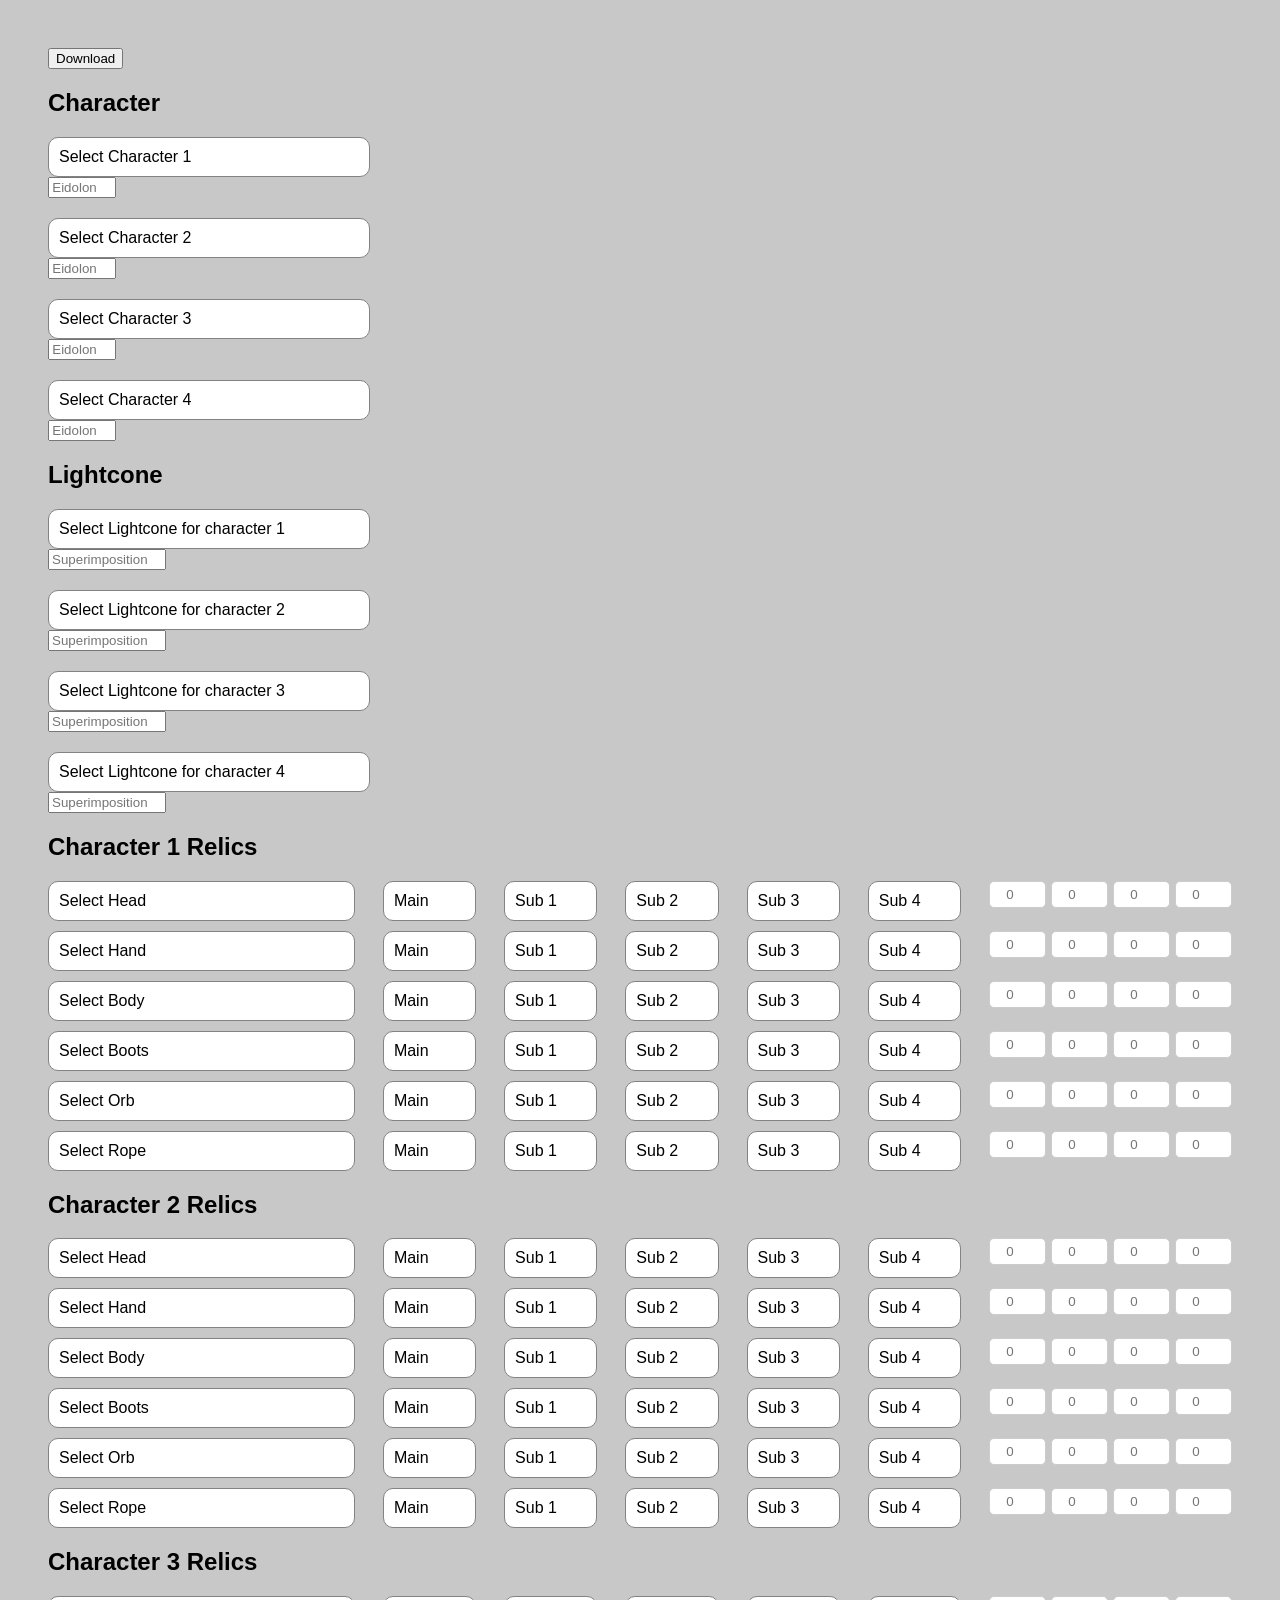
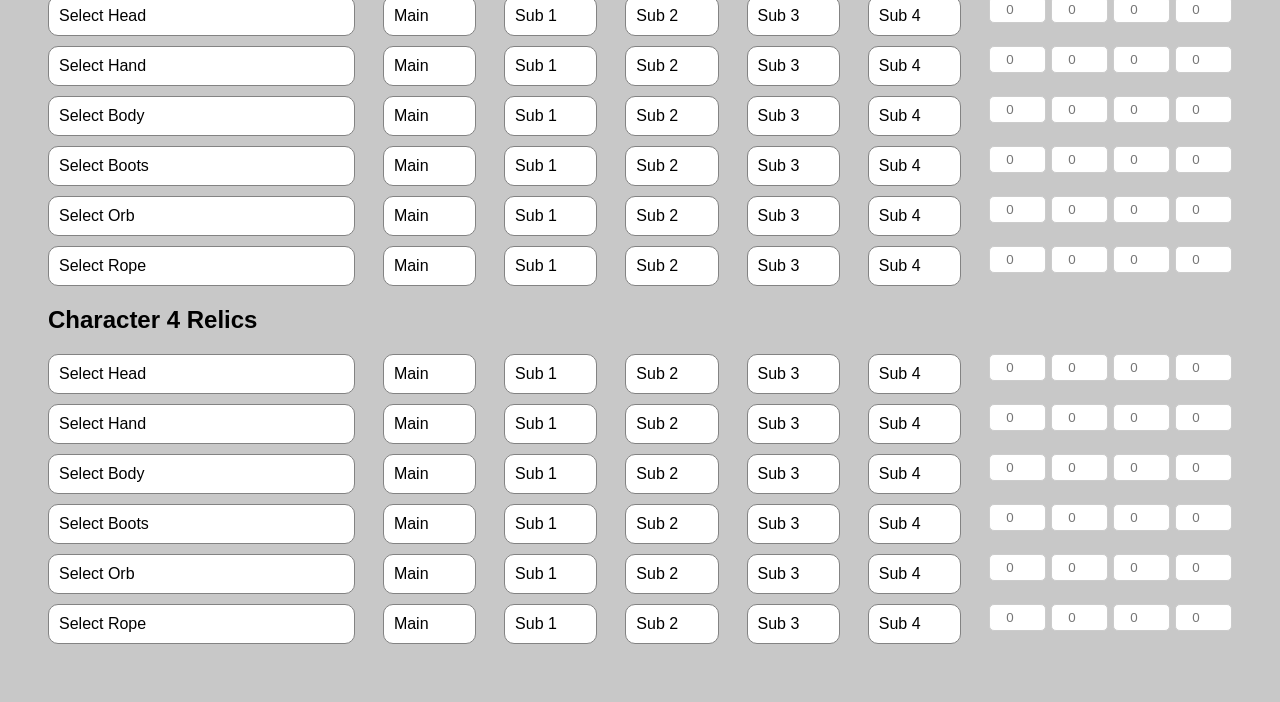
==== index.html @ 900a497c "added constraints to prevent duplicate stats/substats" ====
<!DOCTYPE html>
<html lang="en">
<head>
<meta charset="utf-8"/>
<link rel="icon" type="image/png" href="favicon.png">
<title>ASM Config Builder</title>
<button id="export-btn">Download</button>
<link rel="stylesheet" href="style.css">
</head>
<body>
<h2>Character</h2>
<div class="dropdown-container">
<div class="dropdown character-dropdown">
<div class="dropdown-button">Select Character 1</div>
<div class="dropdown-menu">
<input class="dropdown-search" placeholder="Search..." type="text"/>
<div class="dropdown-options"></div>
</div>
<input class="char-rank" type="number" min="0" max = "6" placeholder="Eidolon" style="width: 60px; text-align: center;"oninput="if(this.value>6)this.value = 6;if (this.value<0) this.value = 0"
/>
</div>
</div>
<div class="dropdown-container">
<div class="dropdown character-dropdown">
<div class="dropdown-button">Select Character 2</div>
<div class="dropdown-menu">
<input class="dropdown-search" placeholder="Search..." type="text"/>
<div class="dropdown-options"></div>
</div>
<input class="char-rank" type="number" min="0" max = "6" placeholder="Eidolon" style="width: 60px; text-align: center;"oninput="if(this.value>6)this.value = 6;if (this.value<0) this.value = 0" />
</div>
</div>
<div class="dropdown-container">
<div class="dropdown character-dropdown">
<div class="dropdown-button">Select Character 3</div>
<div class="dropdown-menu">
<input class="dropdown-search" placeholder="Search..." type="text"/>
<div class="dropdown-options"></div>
</div>
<input class="char-rank" type="number" min="0" max = "6" placeholder="Eidolon" style="width: 60px; text-align: center;"oninput="if(this.value>6)this.value = 6;if (this.value<0) this.value = 0" />
</div>
</div>
<div class="dropdown-container">
<div class="dropdown character-dropdown">
<div class="dropdown-button">Select Character 4</div>
<div class="dropdown-menu">
<input class="dropdown-search" placeholder="Search..." type="text"/>
<div class="dropdown-options"></div>
</div>
<input class="char-rank" type="number" min="0" max = "6" placeholder="Eidolon" style="width: 60px; text-align: center;"oninput="if(this.value>6)this.value = 6;if (this.value<0) this.value = 0" />
</div>
</div>
<div>
<h2>Lightcone</h2>
<div class="dropdown-container">
<div class="dropdown lightcone-dropdown">
<div class="dropdown-button">Select Lightcone for character 1</div>
<div class="dropdown-menu">
<input class="dropdown-search" placeholder="Search..." type="text"/>
<div class="dropdown-options"></div>
</div>
<input class="lc-rank" type="number" min="1" max = "5" placeholder="Superimposition" style="width: 110px; text-align: center;"oninput="if(this.value>5)this.value = 5;if (this.value<0) this.value = 0"  />
</div>
</div>
<div class="dropdown-container">
<div class="dropdown lightcone-dropdown">
<div class="dropdown-button">Select Lightcone for character 2</div>
<div class="dropdown-menu">
<input class="dropdown-search" placeholder="Search..." type="text"/>
<div class="dropdown-options"></div>
</div>
<input class="lc-rank" type="number" min="1" max = "5" placeholder="Superimposition" style="width: 110px; text-align: center;"oninput="if(this.value>5)this.value = 5;if(this.value<0)this.value = 0" />
</div>
</div>
<div class="dropdown-container">
<div class="dropdown lightcone-dropdown">
<div class="dropdown-button">Select Lightcone for character 3</div>
<div class="dropdown-menu">
<input class="dropdown-search" placeholder="Search..." type="text"/>
<div class="dropdown-options"></div>
</div>
<input class="lc-rank" type="number" min="1" max = "5" placeholder="Superimposition" style="width: 110px; text-align: center;"oninput="if(this.value>5)this.value = 5;if(this.value<0)this.value = 0" />
</div>
</div>
<div class="dropdown-container">
<div class="dropdown lightcone-dropdown">
<div class="dropdown-button">Select Lightcone for character 4</div>
<div class="dropdown-menu">
<input class="dropdown-search" placeholder="Search..." type="text"/>
<div class="dropdown-options"></div>
</div>
<input class="lc-rank" type="number" min="1" max = "5" placeholder="Superimposition" style="width: 110px; text-align: center;"oninput="if(this.value>5)this.value = 5;if(this.value<0)this.value = 0" />
</div>
</div>
</div>
<div>
<div>
<h2>Character 1 Relics</h2>
<div class="relic-row">
<div class="dropdown relic-dropdown">
<div class="dropdown-button">Select Head</div>
<div class="dropdown-menu">
<input class="dropdown-search" placeholder="Search..." type="text"/>
<div class="dropdown-options"></div>
</div>
</div>
<div class="dropdown head-dropdown"><div class="dropdown-button">Main</div><div class="dropdown-menu"><input class="dropdown-search" placeholder="Search..." type="text"/><div class="dropdown-options"></div></div></div>
<div class="dropdown sub-dropdown"><div class="dropdown-button">Sub 1</div><div class="dropdown-menu"><input class="dropdown-search" placeholder="Search..." type="text"/><div class="dropdown-options"></div></div></div>
<div class="dropdown sub-dropdown"><div class="dropdown-button">Sub 2</div><div class="dropdown-menu"><input class="dropdown-search" placeholder="Search..." type="text"/><div class="dropdown-options"></div></div></div>
<div class="dropdown sub-dropdown"><div class="dropdown-button">Sub 3</div><div class="dropdown-menu"><input class="dropdown-search" placeholder="Search..." type="text"/><div class="dropdown-options"></div></div></div>
<div class="dropdown sub-dropdown"><div class="dropdown-button">Sub 4</div><div class="dropdown-menu"><input class="dropdown-search" placeholder="Search..." type="text"/><div class="dropdown-options"></div></div></div>
<div class="relic-values">
<input class="relic-num" min="0" placeholder="0" type="number"/>
<input class="relic-num" min="0" placeholder="0" type="number"/>
<input class="relic-num" min="0" placeholder="0" type="number"/>
<input class="relic-num" min="0" placeholder="0" type="number"/>
</div>
</div>
<div class="relic-row">
<div class="dropdown relic-dropdown">
<div class="dropdown-button">Select Hand</div>
<div class="dropdown-menu">
<input class="dropdown-search" placeholder="Search..." type="text"/>
<div class="dropdown-options"></div>
</div>
</div>
<div class="dropdown hand-dropdown"><div class="dropdown-button">Main</div><div class="dropdown-menu"><input class="dropdown-search" placeholder="Search..." type="text"/><div class="dropdown-options"></div></div></div>
<div class="dropdown sub-dropdown"><div class="dropdown-button">Sub 1</div><div class="dropdown-menu"><input class="dropdown-search" placeholder="Search..." type="text"/><div class="dropdown-options"></div></div></div>
<div class="dropdown sub-dropdown"><div class="dropdown-button">Sub 2</div><div class="dropdown-menu"><input class="dropdown-search" placeholder="Search..." type="text"/><div class="dropdown-options"></div></div></div>
<div class="dropdown sub-dropdown"><div class="dropdown-button">Sub 3</div><div class="dropdown-menu"><input class="dropdown-search" placeholder="Search..." type="text"/><div class="dropdown-options"></div></div></div>
<div class="dropdown sub-dropdown"><div class="dropdown-button">Sub 4</div><div class="dropdown-menu"><input class="dropdown-search" placeholder="Search..." type="text"/><div class="dropdown-options"></div></div></div>
<div class="relic-values">
<input class="relic-num" min="0" placeholder="0" type="number"/>
<input class="relic-num" min="0" placeholder="0" type="number"/>
<input class="relic-num" min="0" placeholder="0" type="number"/>
<input class="relic-num" min="0" placeholder="0" type="number"/>
</div>
</div>
<div class="relic-row">
<div class="dropdown relic-dropdown">
<div class="dropdown-button">Select Body</div>
<div class="dropdown-menu">
<input class="dropdown-search" placeholder="Search..." type="text"/>
<div class="dropdown-options"></div>
</div>
</div>
<div class="dropdown body-dropdown"><div class="dropdown-button">Main</div><div class="dropdown-menu"><input class="dropdown-search" placeholder="Search..." type="text"/><div class="dropdown-options"></div></div></div>
<div class="dropdown sub-dropdown"><div class="dropdown-button">Sub 1</div><div class="dropdown-menu"><input class="dropdown-search" placeholder="Search..." type="text"/><div class="dropdown-options"></div></div></div>
<div class="dropdown sub-dropdown"><div class="dropdown-button">Sub 2</div><div class="dropdown-menu"><input class="dropdown-search" placeholder="Search..." type="text"/><div class="dropdown-options"></div></div></div>
<div class="dropdown sub-dropdown"><div class="dropdown-button">Sub 3</div><div class="dropdown-menu"><input class="dropdown-search" placeholder="Search..." type="text"/><div class="dropdown-options"></div></div></div>
<div class="dropdown sub-dropdown"><div class="dropdown-button">Sub 4</div><div class="dropdown-menu"><input class="dropdown-search" placeholder="Search..." type="text"/><div class="dropdown-options"></div></div></div>
<div class="relic-values">
<input class="relic-num" min="0" placeholder="0" type="number"/>
<input class="relic-num" min="0" placeholder="0" type="number"/>
<input class="relic-num" min="0" placeholder="0" type="number"/>
<input class="relic-num" min="0" placeholder="0" type="number"/>
</div>
</div>
<div class="relic-row">
<div class="dropdown relic-dropdown">
<div class="dropdown-button">Select Boots</div>
<div class="dropdown-menu">
<input class="dropdown-search" placeholder="Search..." type="text"/>
<div class="dropdown-options"></div>
</div>
</div>
<div class="dropdown boots-dropdown"><div class="dropdown-button">Main</div><div class="dropdown-menu"><input class="dropdown-search" placeholder="Search..." type="text"/><div class="dropdown-options"></div></div></div>
<div class="dropdown sub-dropdown"><div class="dropdown-button">Sub 1</div><div class="dropdown-menu"><input class="dropdown-search" placeholder="Search..." type="text"/><div class="dropdown-options"></div></div></div>
<div class="dropdown sub-dropdown"><div class="dropdown-button">Sub 2</div><div class="dropdown-menu"><input class="dropdown-search" placeholder="Search..." type="text"/><div class="dropdown-options"></div></div></div>
<div class="dropdown sub-dropdown"><div class="dropdown-button">Sub 3</div><div class="dropdown-menu"><input class="dropdown-search" placeholder="Search..." type="text"/><div class="dropdown-options"></div></div></div>
<div class="dropdown sub-dropdown"><div class="dropdown-button">Sub 4</div><div class="dropdown-menu"><input class="dropdown-search" placeholder="Search..." type="text"/><div class="dropdown-options"></div></div></div>
<div class="relic-values">
<input class="relic-num" min="0" placeholder="0" type="number"/>
<input class="relic-num" min="0" placeholder="0" type="number"/>
<input class="relic-num" min="0" placeholder="0" type="number"/>
<input class="relic-num" min="0" placeholder="0" type="number"/>
</div>
</div>
<div class="relic-row">
<div class="dropdown planar-dropdown">
<div class="dropdown-button">Select Orb</div>
<div class="dropdown-menu">
<input class="dropdown-search" placeholder="Search..." type="text"/>
<div class="dropdown-options"></div>
</div>
</div>
<div class="dropdown orb-dropdown"><div class="dropdown-button">Main</div><div class="dropdown-menu"><input class="dropdown-search" placeholder="Search..." type="text"/><div class="dropdown-options"></div></div></div>
<div class="dropdown sub-dropdown"><div class="dropdown-button">Sub 1</div><div class="dropdown-menu"><input class="dropdown-search" placeholder="Search..." type="text"/><div class="dropdown-options"></div></div></div>
<div class="dropdown sub-dropdown"><div class="dropdown-button">Sub 2</div><div class="dropdown-menu"><input class="dropdown-search" placeholder="Search..." type="text"/><div class="dropdown-options"></div></div></div>
<div class="dropdown sub-dropdown"><div class="dropdown-button">Sub 3</div><div class="dropdown-menu"><input class="dropdown-search" placeholder="Search..." type="text"/><div class="dropdown-options"></div></div></div>
<div class="dropdown sub-dropdown"><div class="dropdown-button">Sub 4</div><div class="dropdown-menu"><input class="dropdown-search" placeholder="Search..." type="text"/><div class="dropdown-options"></div></div></div>
<div class="relic-values">
<input class="relic-num" min="0" placeholder="0" type="number"/>
<input class="relic-num" min="0" placeholder="0" type="number"/>
<input class="relic-num" min="0" placeholder="0" type="number"/>
<input class="relic-num" min="0" placeholder="0" type="number"/>
</div>
</div>
<div class="relic-row">
<div class="dropdown planar-dropdown">
<div class="dropdown-button">Select Rope</div>
<div class="dropdown-menu">
<input class="dropdown-search" placeholder="Search..." type="text"/>
<div class="dropdown-options"></div>
</div>
</div>
<div class="dropdown rope-dropdown"><div class="dropdown-button">Main</div><div class="dropdown-menu"><input class="dropdown-search" placeholder="Search..." type="text"/><div class="dropdown-options"></div></div></div>
<div class="dropdown sub-dropdown"><div class="dropdown-button">Sub 1</div><div class="dropdown-menu"><input class="dropdown-search" placeholder="Search..." type="text"/><div class="dropdown-options"></div></div></div>
<div class="dropdown sub-dropdown"><div class="dropdown-button">Sub 2</div><div class="dropdown-menu"><input class="dropdown-search" placeholder="Search..." type="text"/><div class="dropdown-options"></div></div></div>
<div class="dropdown sub-dropdown"><div class="dropdown-button">Sub 3</div><div class="dropdown-menu"><input class="dropdown-search" placeholder="Search..." type="text"/><div class="dropdown-options"></div></div></div>
<div class="dropdown sub-dropdown"><div class="dropdown-button">Sub 4</div><div class="dropdown-menu"><input class="dropdown-search" placeholder="Search..." type="text"/><div class="dropdown-options"></div></div></div>
<div class="relic-values">
<input class="relic-num" min="0" placeholder="0" type="number"/>
<input class="relic-num" min="0" placeholder="0" type="number"/>
<input class="relic-num" min="0" placeholder="0" type="number"/>
<input class="relic-num" min="0" placeholder="0" type="number"/>
</div>
</div>
<h2>Character 2 Relics</h2>
<div class="relic-row">
<div class="dropdown relic-dropdown">
<div class="dropdown-button">Select Head</div>
<div class="dropdown-menu">
<input class="dropdown-search" placeholder="Search..." type="text"/>
<div class="dropdown-options"></div>
</div>
</div>
<div class="dropdown head-dropdown"><div class="dropdown-button">Main</div><div class="dropdown-menu"><input class="dropdown-search" placeholder="Search..." type="text"/><div class="dropdown-options"></div></div></div>
<div class="dropdown sub-dropdown"><div class="dropdown-button">Sub 1</div><div class="dropdown-menu"><input class="dropdown-search" placeholder="Search..." type="text"/><div class="dropdown-options"></div></div></div>
<div class="dropdown sub-dropdown"><div class="dropdown-button">Sub 2</div><div class="dropdown-menu"><input class="dropdown-search" placeholder="Search..." type="text"/><div class="dropdown-options"></div></div></div>
<div class="dropdown sub-dropdown"><div class="dropdown-button">Sub 3</div><div class="dropdown-menu"><input class="dropdown-search" placeholder="Search..." type="text"/><div class="dropdown-options"></div></div></div>
<div class="dropdown sub-dropdown"><div class="dropdown-button">Sub 4</div><div class="dropdown-menu"><input class="dropdown-search" placeholder="Search..." type="text"/><div class="dropdown-options"></div></div></div>
<div class="relic-values">
<input class="relic-num" min="0" placeholder="0" type="number"/>
<input class="relic-num" min="0" placeholder="0" type="number"/>
<input class="relic-num" min="0" placeholder="0" type="number"/>
<input class="relic-num" min="0" placeholder="0" type="number"/>
</div>
</div>
<div class="relic-row">
<div class="dropdown relic-dropdown">
<div class="dropdown-button">Select Hand</div>
<div class="dropdown-menu">
<input class="dropdown-search" placeholder="Search..." type="text"/>
<div class="dropdown-options"></div>
</div>
</div>
<div class="dropdown hand-dropdown"><div class="dropdown-button">Main</div><div class="dropdown-menu"><input class="dropdown-search" placeholder="Search..." type="text"/><div class="dropdown-options"></div></div></div>
<div class="dropdown sub-dropdown"><div class="dropdown-button">Sub 1</div><div class="dropdown-menu"><input class="dropdown-search" placeholder="Search..." type="text"/><div class="dropdown-options"></div></div></div>
<div class="dropdown sub-dropdown"><div class="dropdown-button">Sub 2</div><div class="dropdown-menu"><input class="dropdown-search" placeholder="Search..." type="text"/><div class="dropdown-options"></div></div></div>
<div class="dropdown sub-dropdown"><div class="dropdown-button">Sub 3</div><div class="dropdown-menu"><input class="dropdown-search" placeholder="Search..." type="text"/><div class="dropdown-options"></div></div></div>
<div class="dropdown sub-dropdown"><div class="dropdown-button">Sub 4</div><div class="dropdown-menu"><input class="dropdown-search" placeholder="Search..." type="text"/><div class="dropdown-options"></div></div></div>
<div class="relic-values">
<input class="relic-num" min="0" placeholder="0" type="number"/>
<input class="relic-num" min="0" placeholder="0" type="number"/>
<input class="relic-num" min="0" placeholder="0" type="number"/>
<input class="relic-num" min="0" placeholder="0" type="number"/>
</div>
</div>
<div class="relic-row">
<div class="dropdown relic-dropdown">
<div class="dropdown-button">Select Body</div>
<div class="dropdown-menu">
<input class="dropdown-search" placeholder="Search..." type="text"/>
<div class="dropdown-options"></div>
</div>
</div>
<div class="dropdown body-dropdown"><div class="dropdown-button">Main</div><div class="dropdown-menu"><input class="dropdown-search" placeholder="Search..." type="text"/><div class="dropdown-options"></div></div></div>
<div class="dropdown sub-dropdown"><div class="dropdown-button">Sub 1</div><div class="dropdown-menu"><input class="dropdown-search" placeholder="Search..." type="text"/><div class="dropdown-options"></div></div></div>
<div class="dropdown sub-dropdown"><div class="dropdown-button">Sub 2</div><div class="dropdown-menu"><input class="dropdown-search" placeholder="Search..." type="text"/><div class="dropdown-options"></div></div></div>
<div class="dropdown sub-dropdown"><div class="dropdown-button">Sub 3</div><div class="dropdown-menu"><input class="dropdown-search" placeholder="Search..." type="text"/><div class="dropdown-options"></div></div></div>
<div class="dropdown sub-dropdown"><div class="dropdown-button">Sub 4</div><div class="dropdown-menu"><input class="dropdown-search" placeholder="Search..." type="text"/><div class="dropdown-options"></div></div></div>
<div class="relic-values">
<input class="relic-num" min="0" placeholder="0" type="number"/>
<input class="relic-num" min="0" placeholder="0" type="number"/>
<input class="relic-num" min="0" placeholder="0" type="number"/>
<input class="relic-num" min="0" placeholder="0" type="number"/>
</div>
</div>
<div class="relic-row">
<div class="dropdown relic-dropdown">
<div class="dropdown-button">Select Boots</div>
<div class="dropdown-menu">
<input class="dropdown-search" placeholder="Search..." type="text"/>
<div class="dropdown-options"></div>
</div>
</div>
<div class="dropdown boots-dropdown"><div class="dropdown-button">Main</div><div class="dropdown-menu"><input class="dropdown-search" placeholder="Search..." type="text"/><div class="dropdown-options"></div></div></div>
<div class="dropdown sub-dropdown"><div class="dropdown-button">Sub 1</div><div class="dropdown-menu"><input class="dropdown-search" placeholder="Search..." type="text"/><div class="dropdown-options"></div></div></div>
<div class="dropdown sub-dropdown"><div class="dropdown-button">Sub 2</div><div class="dropdown-menu"><input class="dropdown-search" placeholder="Search..." type="text"/><div class="dropdown-options"></div></div></div>
<div class="dropdown sub-dropdown"><div class="dropdown-button">Sub 3</div><div class="dropdown-menu"><input class="dropdown-search" placeholder="Search..." type="text"/><div class="dropdown-options"></div></div></div>
<div class="dropdown sub-dropdown"><div class="dropdown-button">Sub 4</div><div class="dropdown-menu"><input class="dropdown-search" placeholder="Search..." type="text"/><div class="dropdown-options"></div></div></div>
<div class="relic-values">
<input class="relic-num" min="0" placeholder="0" type="number"/>
<input class="relic-num" min="0" placeholder="0" type="number"/>
<input class="relic-num" min="0" placeholder="0" type="number"/>
<input class="relic-num" min="0" placeholder="0" type="number"/>
</div>
</div>
<div class="relic-row">
<div class="dropdown planar-dropdown">
<div class="dropdown-button">Select Orb</div>
<div class="dropdown-menu">
<input class="dropdown-search" placeholder="Search..." type="text"/>
<div class="dropdown-options"></div>
</div>
</div>
<div class="dropdown orb-dropdown"><div class="dropdown-button">Main</div><div class="dropdown-menu"><input class="dropdown-search" placeholder="Search..." type="text"/><div class="dropdown-options"></div></div></div>
<div class="dropdown sub-dropdown"><div class="dropdown-button">Sub 1</div><div class="dropdown-menu"><input class="dropdown-search" placeholder="Search..." type="text"/><div class="dropdown-options"></div></div></div>
<div class="dropdown sub-dropdown"><div class="dropdown-button">Sub 2</div><div class="dropdown-menu"><input class="dropdown-search" placeholder="Search..." type="text"/><div class="dropdown-options"></div></div></div>
<div class="dropdown sub-dropdown"><div class="dropdown-button">Sub 3</div><div class="dropdown-menu"><input class="dropdown-search" placeholder="Search..." type="text"/><div class="dropdown-options"></div></div></div>
<div class="dropdown sub-dropdown"><div class="dropdown-button">Sub 4</div><div class="dropdown-menu"><input class="dropdown-search" placeholder="Search..." type="text"/><div class="dropdown-options"></div></div></div>
<div class="relic-values">
<input class="relic-num" min="0" placeholder="0" type="number"/>
<input class="relic-num" min="0" placeholder="0" type="number"/>
<input class="relic-num" min="0" placeholder="0" type="number"/>
<input class="relic-num" min="0" placeholder="0" type="number"/>
</div>
</div>
<div class="relic-row">
<div class="dropdown planar-dropdown">
<div class="dropdown-button">Select Rope</div>
<div class="dropdown-menu">
<input class="dropdown-search" placeholder="Search..." type="text"/>
<div class="dropdown-options"></div>
</div>
</div>
<div class="dropdown rope-dropdown"><div class="dropdown-button">Main</div><div class="dropdown-menu"><input class="dropdown-search" placeholder="Search..." type="text"/><div class="dropdown-options"></div></div></div>
<div class="dropdown sub-dropdown"><div class="dropdown-button">Sub 1</div><div class="dropdown-menu"><input class="dropdown-search" placeholder="Search..." type="text"/><div class="dropdown-options"></div></div></div>
<div class="dropdown sub-dropdown"><div class="dropdown-button">Sub 2</div><div class="dropdown-menu"><input class="dropdown-search" placeholder="Search..." type="text"/><div class="dropdown-options"></div></div></div>
<div class="dropdown sub-dropdown"><div class="dropdown-button">Sub 3</div><div class="dropdown-menu"><input class="dropdown-search" placeholder="Search..." type="text"/><div class="dropdown-options"></div></div></div>
<div class="dropdown sub-dropdown"><div class="dropdown-button">Sub 4</div><div class="dropdown-menu"><input class="dropdown-search" placeholder="Search..." type="text"/><div class="dropdown-options"></div></div></div>
<div class="relic-values">
<input class="relic-num" min="0" placeholder="0" type="number"/>
<input class="relic-num" min="0" placeholder="0" type="number"/>
<input class="relic-num" min="0" placeholder="0" type="number"/>
<input class="relic-num" min="0" placeholder="0" type="number"/>
</div>
</div>
<h2>Character 3 Relics</h2>
<div class="relic-row">
<div class="dropdown relic-dropdown">
<div class="dropdown-button">Select Head</div>
<div class="dropdown-menu">
<input class="dropdown-search" placeholder="Search..." type="text"/>
<div class="dropdown-options"></div>
</div>
</div>
<div class="dropdown head-dropdown"><div class="dropdown-button">Main</div><div class="dropdown-menu"><input class="dropdown-search" placeholder="Search..." type="text"/><div class="dropdown-options"></div></div></div>
<div class="dropdown sub-dropdown"><div class="dropdown-button">Sub 1</div><div class="dropdown-menu"><input class="dropdown-search" placeholder="Search..." type="text"/><div class="dropdown-options"></div></div></div>
<div class="dropdown sub-dropdown"><div class="dropdown-button">Sub 2</div><div class="dropdown-menu"><input class="dropdown-search" placeholder="Search..." type="text"/><div class="dropdown-options"></div></div></div>
<div class="dropdown sub-dropdown"><div class="dropdown-button">Sub 3</div><div class="dropdown-menu"><input class="dropdown-search" placeholder="Search..." type="text"/><div class="dropdown-options"></div></div></div>
<div class="dropdown sub-dropdown"><div class="dropdown-button">Sub 4</div><div class="dropdown-menu"><input class="dropdown-search" placeholder="Search..." type="text"/><div class="dropdown-options"></div></div></div>
<div class="relic-values">
<input class="relic-num" min="0" placeholder="0" type="number"/>
<input class="relic-num" min="0" placeholder="0" type="number"/>
<input class="relic-num" min="0" placeholder="0" type="number"/>
<input class="relic-num" min="0" placeholder="0" type="number"/>
</div>
</div>
<div class="relic-row">
<div class="dropdown relic-dropdown">
<div class="dropdown-button">Select Hand</div>
<div class="dropdown-menu">
<input class="dropdown-search" placeholder="Search..." type="text"/>
<div class="dropdown-options"></div>
</div>
</div>
<div class="dropdown hand-dropdown"><div class="dropdown-button">Main</div><div class="dropdown-menu"><input class="dropdown-search" placeholder="Search..." type="text"/><div class="dropdown-options"></div></div></div>
<div class="dropdown sub-dropdown"><div class="dropdown-button">Sub 1</div><div class="dropdown-menu"><input class="dropdown-search" placeholder="Search..." type="text"/><div class="dropdown-options"></div></div></div>
<div class="dropdown sub-dropdown"><div class="dropdown-button">Sub 2</div><div class="dropdown-menu"><input class="dropdown-search" placeholder="Search..." type="text"/><div class="dropdown-options"></div></div></div>
<div class="dropdown sub-dropdown"><div class="dropdown-button">Sub 3</div><div class="dropdown-menu"><input class="dropdown-search" placeholder="Search..." type="text"/><div class="dropdown-options"></div></div></div>
<div class="dropdown sub-dropdown"><div class="dropdown-button">Sub 4</div><div class="dropdown-menu"><input class="dropdown-search" placeholder="Search..." type="text"/><div class="dropdown-options"></div></div></div>
<div class="relic-values">
<input class="relic-num" min="0" placeholder="0" type="number"/>
<input class="relic-num" min="0" placeholder="0" type="number"/>
<input class="relic-num" min="0" placeholder="0" type="number"/>
<input class="relic-num" min="0" placeholder="0" type="number"/>
</div>
</div>
<div class="relic-row">
<div class="dropdown relic-dropdown">
<div class="dropdown-button">Select Body</div>
<div class="dropdown-menu">
<input class="dropdown-search" placeholder="Search..." type="text"/>
<div class="dropdown-options"></div>
</div>
</div>
<div class="dropdown body-dropdown"><div class="dropdown-button">Main</div><div class="dropdown-menu"><input class="dropdown-search" placeholder="Search..." type="text"/><div class="dropdown-options"></div></div></div>
<div class="dropdown sub-dropdown"><div class="dropdown-button">Sub 1</div><div class="dropdown-menu"><input class="dropdown-search" placeholder="Search..." type="text"/><div class="dropdown-options"></div></div></div>
<div class="dropdown sub-dropdown"><div class="dropdown-button">Sub 2</div><div class="dropdown-menu"><input class="dropdown-search" placeholder="Search..." type="text"/><div class="dropdown-options"></div></div></div>
<div class="dropdown sub-dropdown"><div class="dropdown-button">Sub 3</div><div class="dropdown-menu"><input class="dropdown-search" placeholder="Search..." type="text"/><div class="dropdown-options"></div></div></div>
<div class="dropdown sub-dropdown"><div class="dropdown-button">Sub 4</div><div class="dropdown-menu"><input class="dropdown-search" placeholder="Search..." type="text"/><div class="dropdown-options"></div></div></div>
<div class="relic-values">
<input class="relic-num" min="0" placeholder="0" type="number"/>
<input class="relic-num" min="0" placeholder="0" type="number"/>
<input class="relic-num" min="0" placeholder="0" type="number"/>
<input class="relic-num" min="0" placeholder="0" type="number"/>
</div>
</div>
<div class="relic-row">
<div class="dropdown relic-dropdown">
<div class="dropdown-button">Select Boots</div>
<div class="dropdown-menu">
<input class="dropdown-search" placeholder="Search..." type="text"/>
<div class="dropdown-options"></div>
</div>
</div>
<div class="dropdown boots-dropdown"><div class="dropdown-button">Main</div><div class="dropdown-menu"><input class="dropdown-search" placeholder="Search..." type="text"/><div class="dropdown-options"></div></div></div>
<div class="dropdown sub-dropdown"><div class="dropdown-button">Sub 1</div><div class="dropdown-menu"><input class="dropdown-search" placeholder="Search..." type="text"/><div class="dropdown-options"></div></div></div>
<div class="dropdown sub-dropdown"><div class="dropdown-button">Sub 2</div><div class="dropdown-menu"><input class="dropdown-search" placeholder="Search..." type="text"/><div class="dropdown-options"></div></div></div>
<div class="dropdown sub-dropdown"><div class="dropdown-button">Sub 3</div><div class="dropdown-menu"><input class="dropdown-search" placeholder="Search..." type="text"/><div class="dropdown-options"></div></div></div>
<div class="dropdown sub-dropdown"><div class="dropdown-button">Sub 4</div><div class="dropdown-menu"><input class="dropdown-search" placeholder="Search..." type="text"/><div class="dropdown-options"></div></div></div>
<div class="relic-values">
<input class="relic-num" min="0" placeholder="0" type="number"/>
<input class="relic-num" min="0" placeholder="0" type="number"/>
<input class="relic-num" min="0" placeholder="0" type="number"/>
<input class="relic-num" min="0" placeholder="0" type="number"/>
</div>
</div>
<div class="relic-row">
<div class="dropdown planar-dropdown">
<div class="dropdown-button">Select Orb</div>
<div class="dropdown-menu">
<input class="dropdown-search" placeholder="Search..." type="text"/>
<div class="dropdown-options"></div>
</div>
</div>
<div class="dropdown orb-dropdown"><div class="dropdown-button">Main</div><div class="dropdown-menu"><input class="dropdown-search" placeholder="Search..." type="text"/><div class="dropdown-options"></div></div></div>
<div class="dropdown sub-dropdown"><div class="dropdown-button">Sub 1</div><div class="dropdown-menu"><input class="dropdown-search" placeholder="Search..." type="text"/><div class="dropdown-options"></div></div></div>
<div class="dropdown sub-dropdown"><div class="dropdown-button">Sub 2</div><div class="dropdown-menu"><input class="dropdown-search" placeholder="Search..." type="text"/><div class="dropdown-options"></div></div></div>
<div class="dropdown sub-dropdown"><div class="dropdown-button">Sub 3</div><div class="dropdown-menu"><input class="dropdown-search" placeholder="Search..." type="text"/><div class="dropdown-options"></div></div></div>
<div class="dropdown sub-dropdown"><div class="dropdown-button">Sub 4</div><div class="dropdown-menu"><input class="dropdown-search" placeholder="Search..." type="text"/><div class="dropdown-options"></div></div></div>
<div class="relic-values">
<input class="relic-num" min="0" placeholder="0" type="number"/>
<input class="relic-num" min="0" placeholder="0" type="number"/>
<input class="relic-num" min="0" placeholder="0" type="number"/>
<input class="relic-num" min="0" placeholder="0" type="number"/>
</div>
</div>
<div class="relic-row">
<div class="dropdown planar-dropdown">
<div class="dropdown-button">Select Rope</div>
<div class="dropdown-menu">
<input class="dropdown-search" placeholder="Search..." type="text"/>
<div class="dropdown-options"></div>
</div>
</div>
<div class="dropdown rope-dropdown"><div class="dropdown-button">Main</div><div class="dropdown-menu"><input class="dropdown-search" placeholder="Search..." type="text"/><div class="dropdown-options"></div></div></div>
<div class="dropdown sub-dropdown"><div class="dropdown-button">Sub 1</div><div class="dropdown-menu"><input class="dropdown-search" placeholder="Search..." type="text"/><div class="dropdown-options"></div></div></div>
<div class="dropdown sub-dropdown"><div class="dropdown-button">Sub 2</div><div class="dropdown-menu"><input class="dropdown-search" placeholder="Search..." type="text"/><div class="dropdown-options"></div></div></div>
<div class="dropdown sub-dropdown"><div class="dropdown-button">Sub 3</div><div class="dropdown-menu"><input class="dropdown-search" placeholder="Search..." type="text"/><div class="dropdown-options"></div></div></div>
<div class="dropdown sub-dropdown"><div class="dropdown-button">Sub 4</div><div class="dropdown-menu"><input class="dropdown-search" placeholder="Search..." type="text"/><div class="dropdown-options"></div></div></div>
<div class="relic-values">
<input class="relic-num" min="0" placeholder="0" type="number"/>
<input class="relic-num" min="0" placeholder="0" type="number"/>
<input class="relic-num" min="0" placeholder="0" type="number"/>
<input class="relic-num" min="0" placeholder="0" type="number"/>
</div>
</div>
<h2>Character 4 Relics</h2>
<div class="relic-row">
<div class="dropdown relic-dropdown">
<div class="dropdown-button">Select Head</div>
<div class="dropdown-menu">
<input class="dropdown-search" placeholder="Search..." type="text"/>
<div class="dropdown-options"></div>
</div>
</div>
<div class="dropdown head-dropdown"><div class="dropdown-button">Main</div><div class="dropdown-menu"><input class="dropdown-search" placeholder="Search..." type="text"/><div class="dropdown-options"></div></div></div>
<div class="dropdown sub-dropdown"><div class="dropdown-button">Sub 1</div><div class="dropdown-menu"><input class="dropdown-search" placeholder="Search..." type="text"/><div class="dropdown-options"></div></div></div>
<div class="dropdown sub-dropdown"><div class="dropdown-button">Sub 2</div><div class="dropdown-menu"><input class="dropdown-search" placeholder="Search..." type="text"/><div class="dropdown-options"></div></div></div>
<div class="dropdown sub-dropdown"><div class="dropdown-button">Sub 3</div><div class="dropdown-menu"><input class="dropdown-search" placeholder="Search..." type="text"/><div class="dropdown-options"></div></div></div>
<div class="dropdown sub-dropdown"><div class="dropdown-button">Sub 4</div><div class="dropdown-menu"><input class="dropdown-search" placeholder="Search..." type="text"/><div class="dropdown-options"></div></div></div>
<div class="relic-values">
<input class="relic-num" min="0" placeholder="0" type="number"/>
<input class="relic-num" min="0" placeholder="0" type="number"/>
<input class="relic-num" min="0" placeholder="0" type="number"/>
<input class="relic-num" min="0" placeholder="0" type="number"/>
</div>
</div>
<div class="relic-row">
<div class="dropdown relic-dropdown">
<div class="dropdown-button">Select Hand</div>
<div class="dropdown-menu">
<input class="dropdown-search" placeholder="Search..." type="text"/>
<div class="dropdown-options"></div>
</div>
</div>
<div class="dropdown hand-dropdown"><div class="dropdown-button">Main</div><div class="dropdown-menu"><input class="dropdown-search" placeholder="Search..." type="text"/><div class="dropdown-options"></div></div></div>
<div class="dropdown sub-dropdown"><div class="dropdown-button">Sub 1</div><div class="dropdown-menu"><input class="dropdown-search" placeholder="Search..." type="text"/><div class="dropdown-options"></div></div></div>
<div class="dropdown sub-dropdown"><div class="dropdown-button">Sub 2</div><div class="dropdown-menu"><input class="dropdown-search" placeholder="Search..." type="text"/><div class="dropdown-options"></div></div></div>
<div class="dropdown sub-dropdown"><div class="dropdown-button">Sub 3</div><div class="dropdown-menu"><input class="dropdown-search" placeholder="Search..." type="text"/><div class="dropdown-options"></div></div></div>
<div class="dropdown sub-dropdown"><div class="dropdown-button">Sub 4</div><div class="dropdown-menu"><input class="dropdown-search" placeholder="Search..." type="text"/><div class="dropdown-options"></div></div></div>
<div class="relic-values">
<input class="relic-num" min="0" placeholder="0" type="number"/>
<input class="relic-num" min="0" placeholder="0" type="number"/>
<input class="relic-num" min="0" placeholder="0" type="number"/>
<input class="relic-num" min="0" placeholder="0" type="number"/>
</div>
</div>
<div class="relic-row">
<div class="dropdown relic-dropdown">
<div class="dropdown-button">Select Body</div>
<div class="dropdown-menu">
<input class="dropdown-search" placeholder="Search..." type="text"/>
<div class="dropdown-options"></div>
</div>
</div>
<div class="dropdown body-dropdown"><div class="dropdown-button">Main</div><div class="dropdown-menu"><input class="dropdown-search" placeholder="Search..." type="text"/><div class="dropdown-options"></div></div></div>
<div class="dropdown sub-dropdown"><div class="dropdown-button">Sub 1</div><div class="dropdown-menu"><input class="dropdown-search" placeholder="Search..." type="text"/><div class="dropdown-options"></div></div></div>
<div class="dropdown sub-dropdown"><div class="dropdown-button">Sub 2</div><div class="dropdown-menu"><input class="dropdown-search" placeholder="Search..." type="text"/><div class="dropdown-options"></div></div></div>
<div class="dropdown sub-dropdown"><div class="dropdown-button">Sub 3</div><div class="dropdown-menu"><input class="dropdown-search" placeholder="Search..." type="text"/><div class="dropdown-options"></div></div></div>
<div class="dropdown sub-dropdown"><div class="dropdown-button">Sub 4</div><div class="dropdown-menu"><input class="dropdown-search" placeholder="Search..." type="text"/><div class="dropdown-options"></div></div></div>
<div class="relic-values">
<input class="relic-num" min="0" placeholder="0" type="number"/>
<input class="relic-num" min="0" placeholder="0" type="number"/>
<input class="relic-num" min="0" placeholder="0" type="number"/>
<input class="relic-num" min="0" placeholder="0" type="number"/>
</div>
</div>
<div class="relic-row">
<div class="dropdown relic-dropdown">
<div class="dropdown-button">Select Boots</div>
<div class="dropdown-menu">
<input class="dropdown-search" placeholder="Search..." type="text"/>
<div class="dropdown-options"></div>
</div>
</div>
<div class="dropdown boots-dropdown"><div class="dropdown-button">Main</div><div class="dropdown-menu"><input class="dropdown-search" placeholder="Search..." type="text"/><div class="dropdown-options"></div></div></div>
<div class="dropdown sub-dropdown"><div class="dropdown-button">Sub 1</div><div class="dropdown-menu"><input class="dropdown-search" placeholder="Search..." type="text"/><div class="dropdown-options"></div></div></div>
<div class="dropdown sub-dropdown"><div class="dropdown-button">Sub 2</div><div class="dropdown-menu"><input class="dropdown-search" placeholder="Search..." type="text"/><div class="dropdown-options"></div></div></div>
<div class="dropdown sub-dropdown"><div class="dropdown-button">Sub 3</div><div class="dropdown-menu"><input class="dropdown-search" placeholder="Search..." type="text"/><div class="dropdown-options"></div></div></div>
<div class="dropdown sub-dropdown"><div class="dropdown-button">Sub 4</div><div class="dropdown-menu"><input class="dropdown-search" placeholder="Search..." type="text"/><div class="dropdown-options"></div></div></div>
<div class="relic-values">
<input class="relic-num" min="0" placeholder="0" type="number"/>
<input class="relic-num" min="0" placeholder="0" type="number"/>
<input class="relic-num" min="0" placeholder="0" type="number"/>
<input class="relic-num" min="0" placeholder="0" type="number"/>
</div>
</div>
<div class="relic-row">
<div class="dropdown planar-dropdown">
<div class="dropdown-button">Select Orb</div>
<div class="dropdown-menu">
<input class="dropdown-search" placeholder="Search..." type="text"/>
<div class="dropdown-options"></div>
</div>
</div>
<div class="dropdown orb-dropdown"><div class="dropdown-button">Main</div><div class="dropdown-menu"><input class="dropdown-search" placeholder="Search..." type="text"/><div class="dropdown-options"></div></div></div>
<div class="dropdown sub-dropdown"><div class="dropdown-button">Sub 1</div><div class="dropdown-menu"><input class="dropdown-search" placeholder="Search..." type="text"/><div class="dropdown-options"></div></div></div>
<div class="dropdown sub-dropdown"><div class="dropdown-button">Sub 2</div><div class="dropdown-menu"><input class="dropdown-search" placeholder="Search..." type="text"/><div class="dropdown-options"></div></div></div>
<div class="dropdown sub-dropdown"><div class="dropdown-button">Sub 3</div><div class="dropdown-menu"><input class="dropdown-search" placeholder="Search..." type="text"/><div class="dropdown-options"></div></div></div>
<div class="dropdown sub-dropdown"><div class="dropdown-button">Sub 4</div><div class="dropdown-menu"><input class="dropdown-search" placeholder="Search..." type="text"/><div class="dropdown-options"></div></div></div>
<div class="relic-values">
<input class="relic-num" min="0" placeholder="0" type="number"/>
<input class="relic-num" min="0" placeholder="0" type="number"/>
<input class="relic-num" min="0" placeholder="0" type="number"/>
<input class="relic-num" min="0" placeholder="0" type="number"/>
</div>
</div>
<div class="relic-row">
<div class="dropdown planar-dropdown">
<div class="dropdown-button">Select Rope</div>
<div class="dropdown-menu">
<input class="dropdown-search" placeholder="Search..." type="text"/>
<div class="dropdown-options"></div>
</div>
</div>
<div class="dropdown rope-dropdown"><div class="dropdown-button">Main</div><div class="dropdown-menu"><input class="dropdown-search" placeholder="Search..." type="text"/><div class="dropdown-options"></div></div></div>
<div class="dropdown sub-dropdown"><div class="dropdown-button">Sub 1</div><div class="dropdown-menu"><input class="dropdown-search" placeholder="Search..." type="text"/><div class="dropdown-options"></div></div></div>
<div class="dropdown sub-dropdown"><div class="dropdown-button">Sub 2</div><div class="dropdown-menu"><input class="dropdown-search" placeholder="Search..." type="text"/><div class="dropdown-options"></div></div></div>
<div class="dropdown sub-dropdown"><div class="dropdown-button">Sub 3</div><div class="dropdown-menu"><input class="dropdown-search" placeholder="Search..." type="text"/><div class="dropdown-options"></div></div></div>
<div class="dropdown sub-dropdown"><div class="dropdown-button">Sub 4</div><div class="dropdown-menu"><input class="dropdown-search" placeholder="Search..." type="text"/><div class="dropdown-options"></div></div></div>
<div class="relic-values">
<input class="relic-num" min="0" placeholder="0" type="number"/>
<input class="relic-num" min="0" placeholder="0" type="number"/>
<input class="relic-num" min="0" placeholder="0" type="number"/>
<input class="relic-num" min="0" placeholder="0" type="number"/>
</div>
</div>
<script src="script.js"></script>
</body>
</html>
---- style.css ----
body {
      font-family: sans-serif;
      padding: 40px;
      background-color: #c8c8c8;
    }

    .dropdown-container {
      margin-bottom: 20px;
     
    }

    .dropdown {
      position: relative;
      width: 300px;
      
    }

    .dropdown-button {
      width: 100%;
      padding: 10px;
      background-color: white;
      border: 1px solid #838383;
      cursor: pointer;
      text-align: left;
      border-radius: 10px;
      
    }

    .dropdown-menu {
      position: absolute;
      top: 100%;
      left: 0;
      width: 100%;
      background-color: white;
      border: 1px solid #ccc;
      display: none;
      z-index: 10;
    }

    .dropdown-search {
      width: 100%;
      padding: 8px;
      box-sizing: border-box;
      border-bottom: 1px solid #ccc;
    }

    .dropdown-options {
      max-height: 200px;
      overflow-y: auto;
    }

    .dropdown-options div {
      padding: 8px 10px;
      cursor: pointer;
    }

    .dropdown-options div:hover {
      background-color: #eee;
    }

    .relic-row {
    display: flex;
    gap: 50px;
    margin-bottom: 10px;
    align-items: flex-start;
    }

    .large-dropdown {
    width: 300px;
    }

    .head-dropdown {
    width: 75px;
    }
    .hand-dropdown {
    width: 75px;
    }
    .body-dropdown {
    width: 75px;
    }
    .boots-dropdown {
    width: 75px;
    }
    .orb-dropdown {
    width: 75px;
    }
    .rope-dropdown {
    width: 75px;
    }
    .sub-dropdown {
    width: 75px;
    }

    .small-dropdown .dropdown-button {
    padding: 12px;
    font-size: 12px;
    }
  
    .relic-values {
    display: flex;
    gap: 5px;
    align-items: center;
    }
    .relic-num {
    width: 45px;
    padding: 5px;
    border: 1px solid #ccc;
    border-radius: 5px;
    text-align: center;
    }
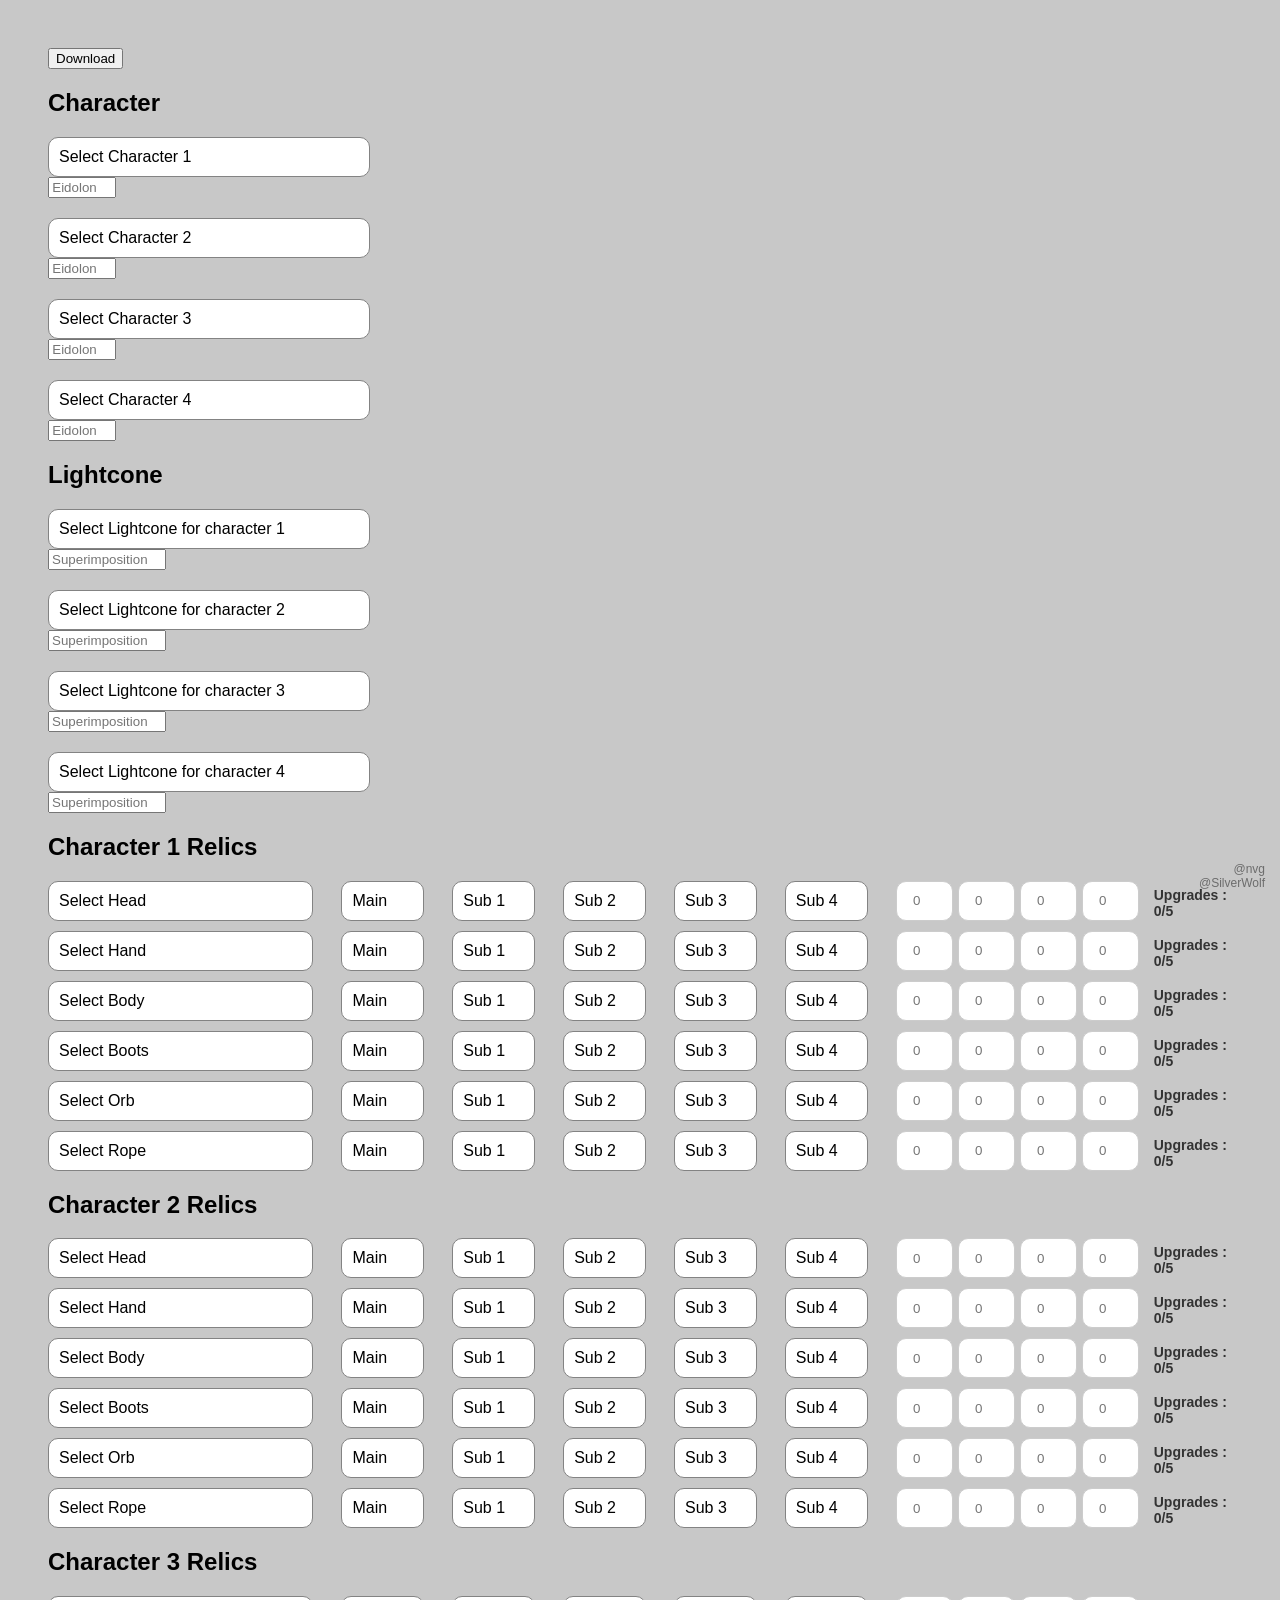
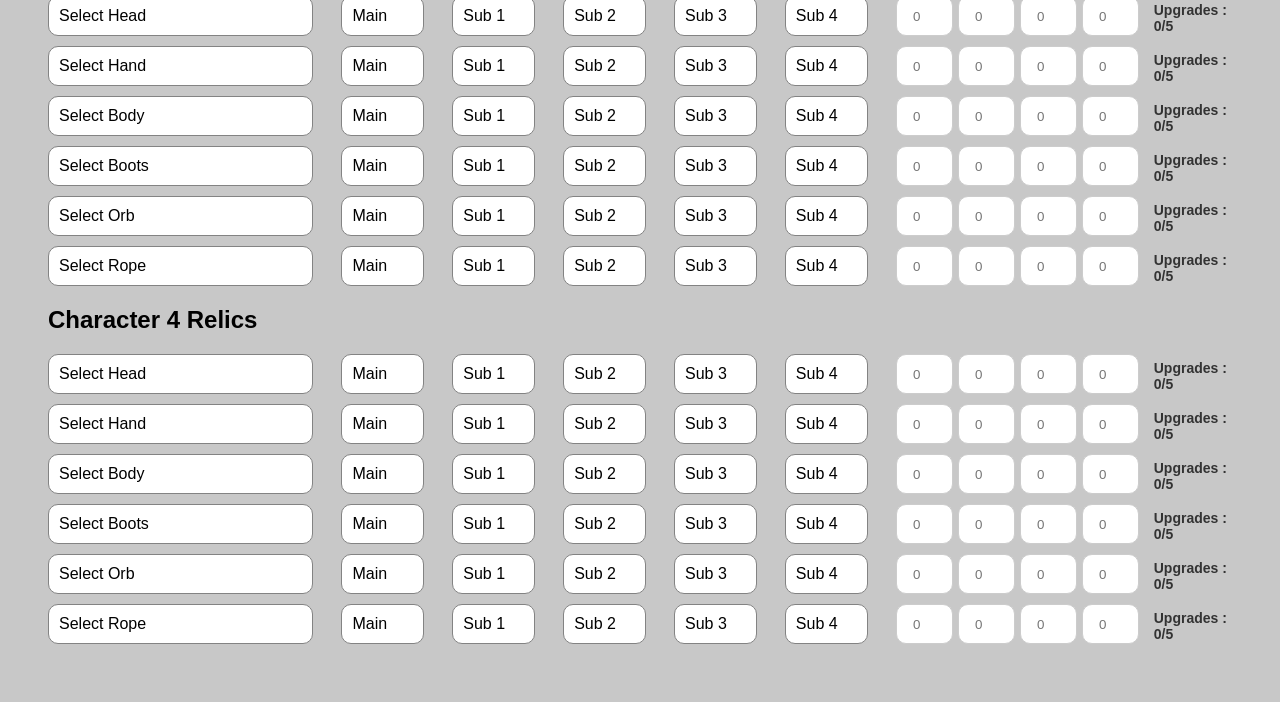
==== commit d932b2d5: "change theme and add upgrade counter" ====
--- a/index.html
+++ b/index.html
@@ -579,6 +579,10 @@
 <input class="relic-num" min="0" placeholder="0" type="number"/>
 </div>
 </div>
+<div class="credits">
+  <h3>@nvg</h3>
+  <h3>@SilverWolf</h3>
+</div>
 <script src="script.js"></script>
 </body>
 </html>
--- a/style.css
+++ b/style.css
@@ -103,8 +103,32 @@
     }
     .relic-num {
     width: 45px;
+    height : 28px;
     padding: 5px;
     border: 1px solid #ccc;
-    border-radius: 5px;
+    border-radius: 10px;
     text-align: center;
+    }
+    .upgradeCount {
+    font-weight: bold;
+    font-size: 14px;
+    margin-left: -35px;
+    color: #333;
+    transform: translateY(6px);
+    transition: color 0.2s ease;
+    }
+    .credits{
+      font-family: sans-serif;
+      position: fixed;
+      bottom: 10px;
+      right: 15px;
+      text-align: right;
+      font-size: 12px;  
+      color: #555;      
+      opacity: 0.8;
+    }
+    .credits h3{
+      margin : 0;
+      font-weight: normal;
+      font-size:inherit;
     }
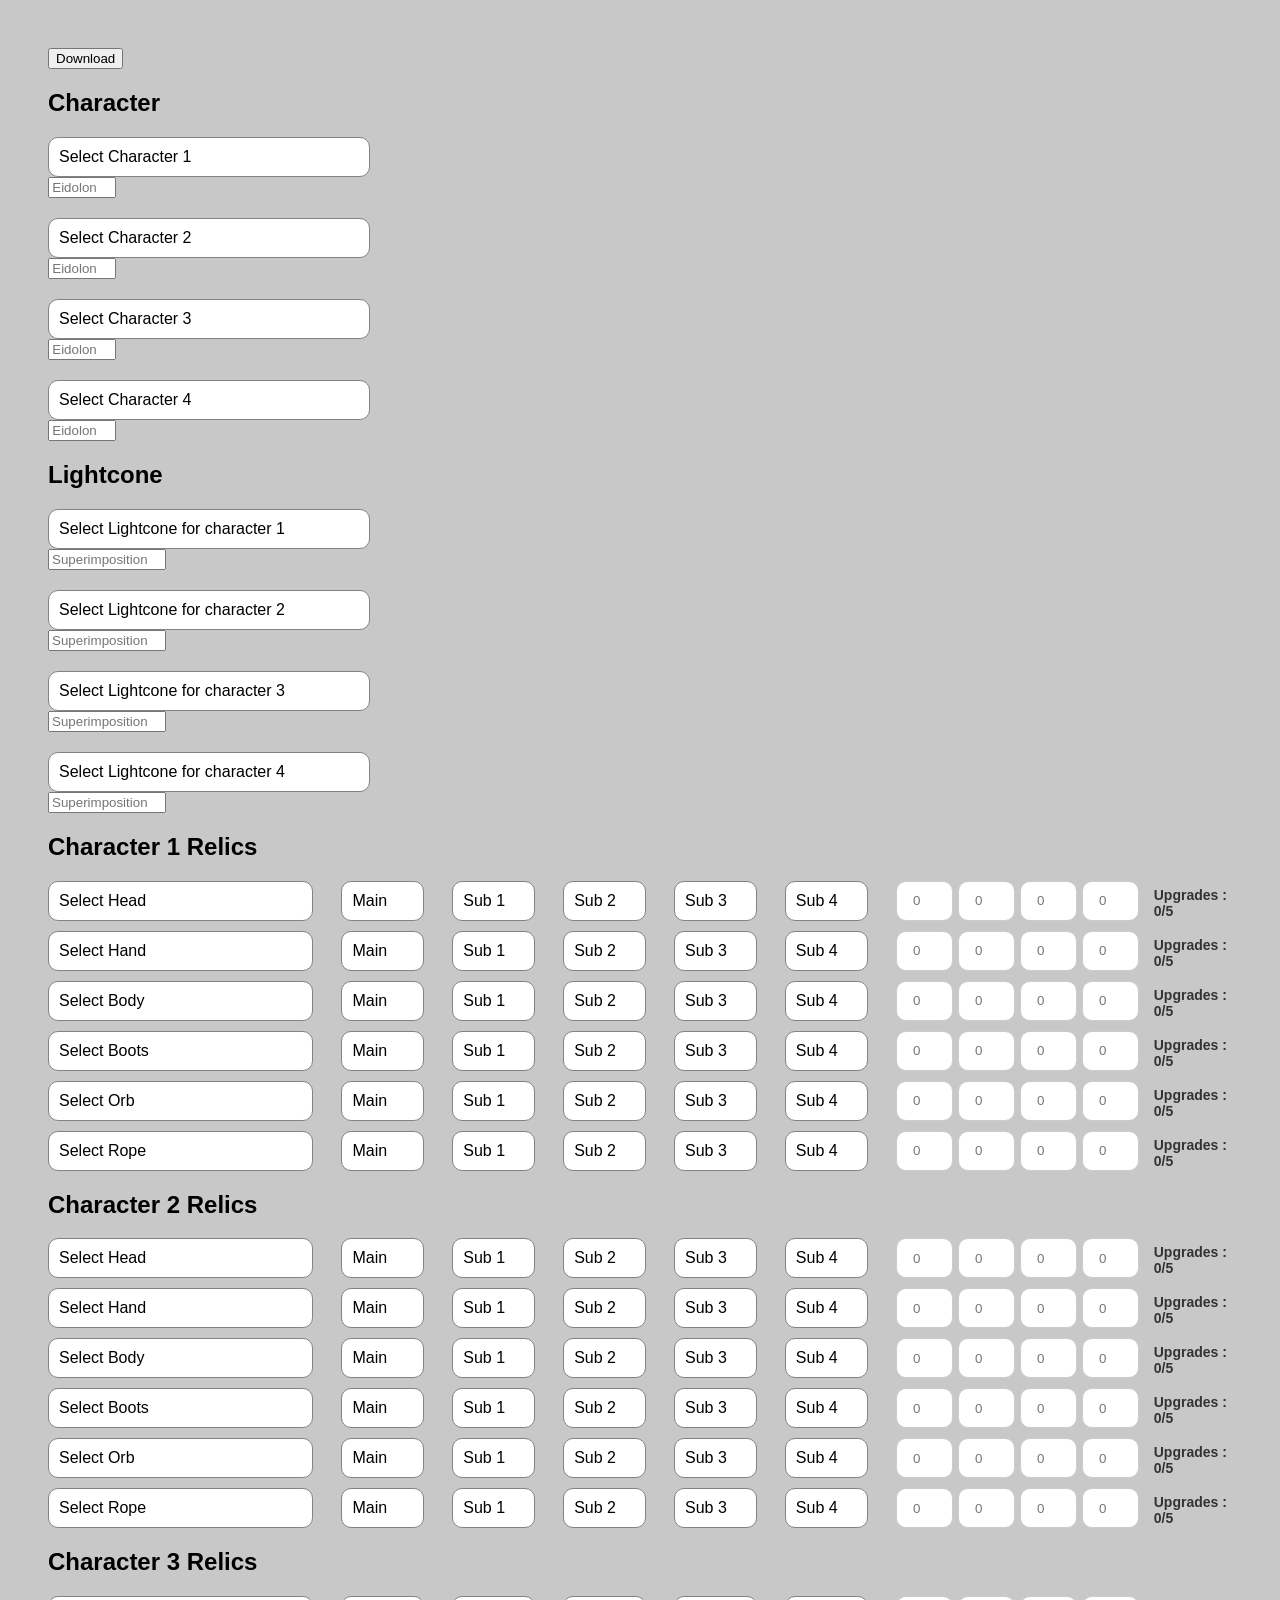
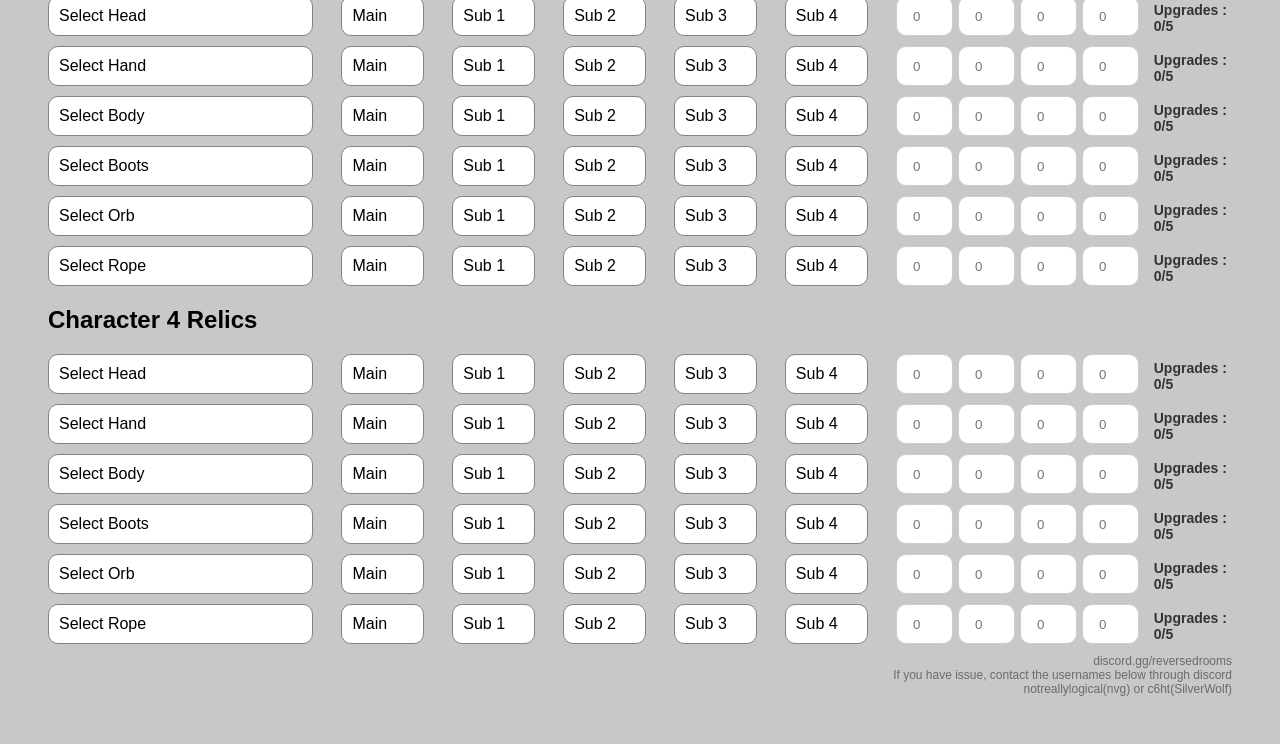
==== commit 296a4458: "add upgrade counter and tidying up things" ====
--- a/index.html
+++ b/index.html
@@ -579,10 +579,13 @@
 <input class="relic-num" min="0" placeholder="0" type="number"/>
 </div>
 </div>
-<div class="credits">
-  <h3>@nvg</h3>
-  <h3>@SilverWolf</h3>
-</div>
+<footer class="credits">
+  
+  <h3>discord.gg/reversedrooms</h3>
+  <h3>If you have issue, contact the usernames below through discord</h3>
+  <h3>notreallylogical(nvg) or c6ht(SilverWolf)</h3>
+  
+</footer>
 <script src="script.js"></script>
 </body>
 </html>
--- a/style.css
+++ b/style.css
@@ -2,6 +2,7 @@
       font-family: sans-serif;
       padding: 40px;
       background-color: #c8c8c8;
+     
     }
 
     .dropdown-container {
@@ -118,8 +119,8 @@
     transition: color 0.2s ease;
     }
     .credits{
+      margin-top: auto;
       font-family: sans-serif;
-      position: fixed;
       bottom: 10px;
       right: 15px;
       text-align: right;
@@ -129,6 +130,7 @@
     }
     .credits h3{
       margin : 0;
+      
       font-weight: normal;
       font-size:inherit;
     }
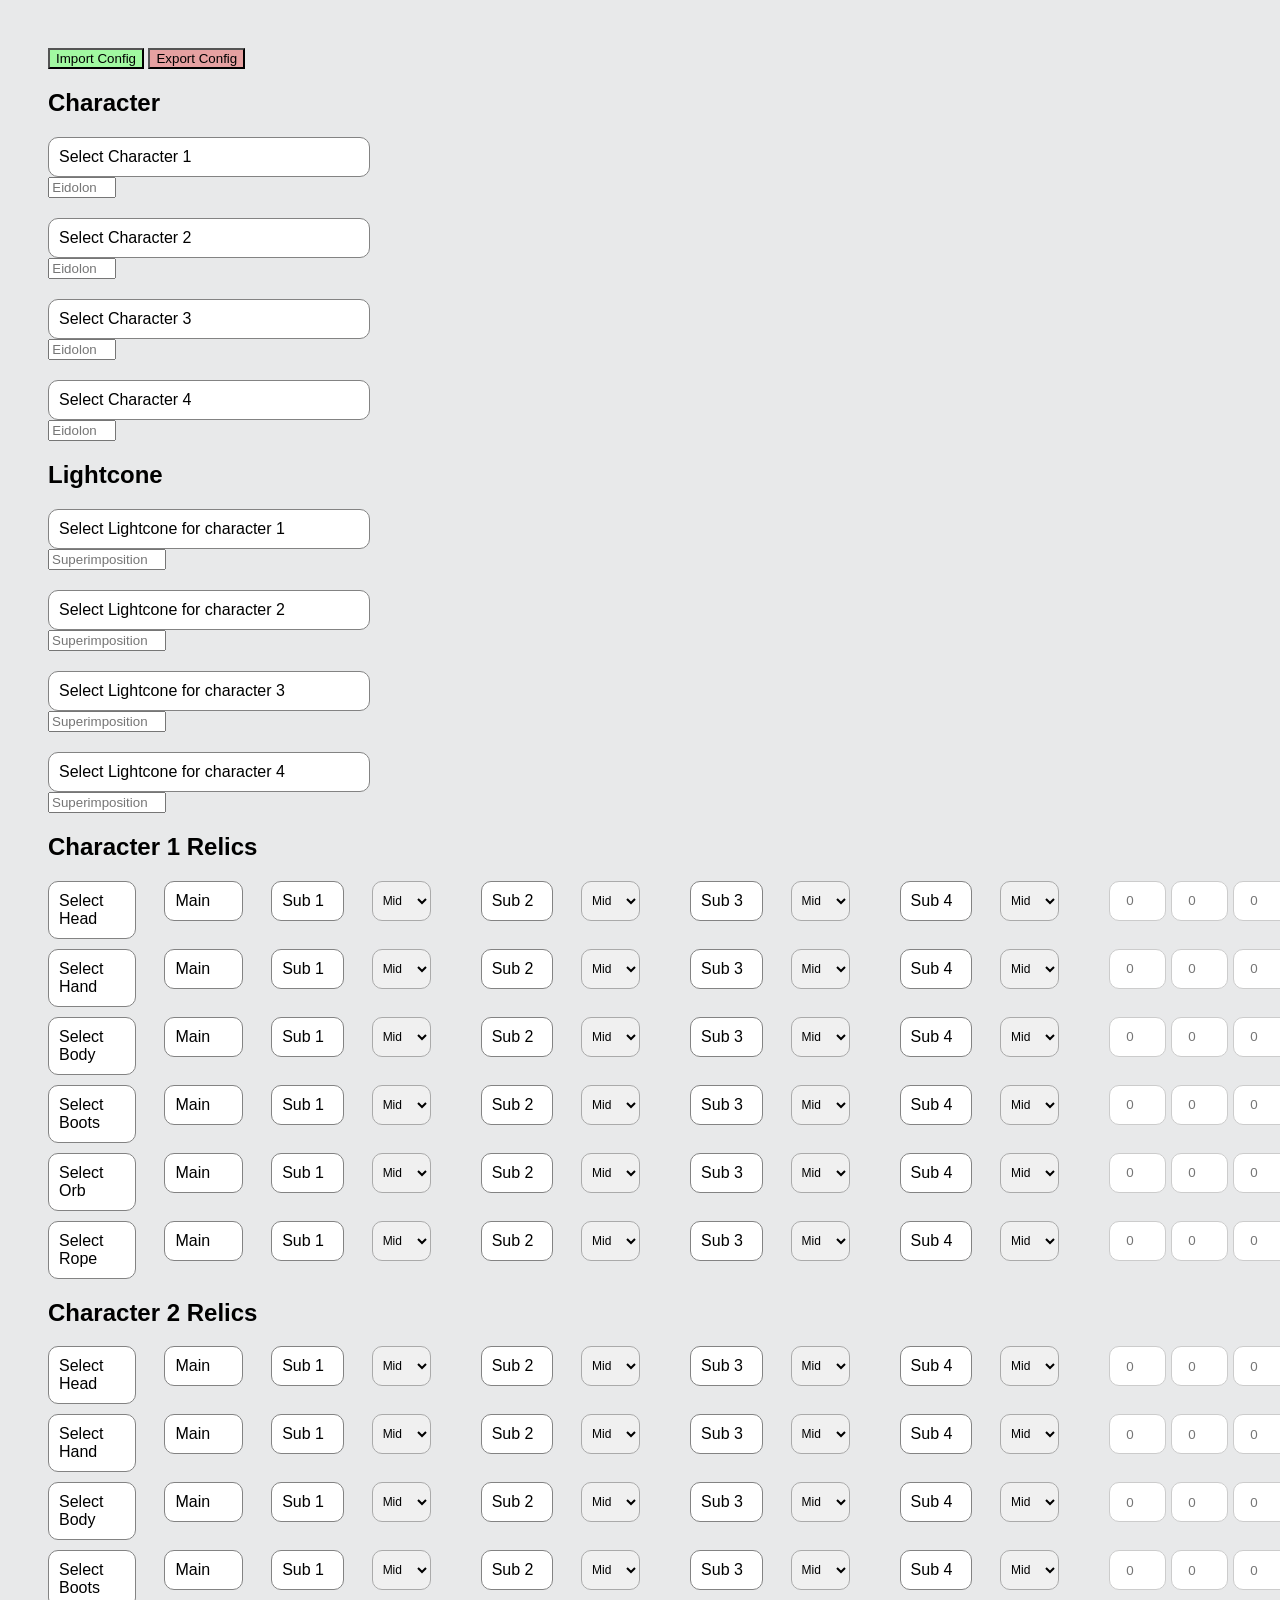
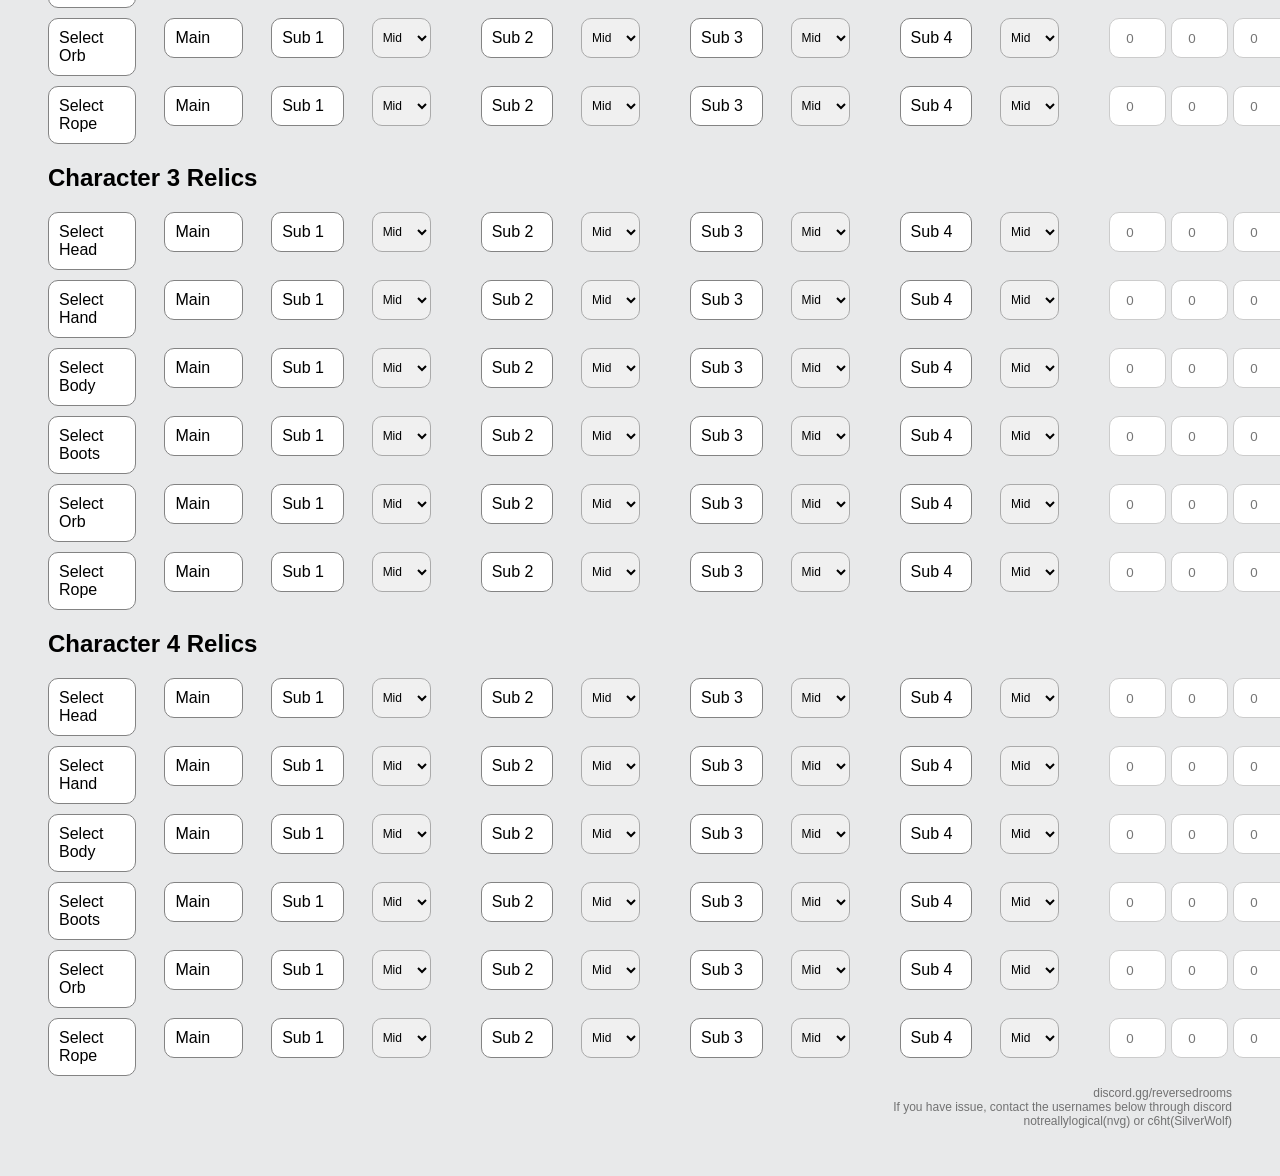
==== commit 14f9a708: "Add import feature for character and lightcone, Relic WIP" ====
--- a/index.html
+++ b/index.html
@@ -4,8 +4,12 @@
 <meta charset="utf-8"/>
 <link rel="icon" type="image/png" href="favicon.png">
 <title>ASM Config Builder</title>
-<button id="export-btn">Download</button>
+
 <link rel="stylesheet" href="style.css">
+<input type="file" id="import-file" accept=".asm" style="display:none;">
+<button id ="import-btn">Import Config</button>
+<button id="export-btn">Export Config</button>
+
 </head>
 <body>
 <h2>Character</h2>
--- a/style.css
+++ b/style.css
@@ -1,7 +1,7 @@
  body {
       font-family: sans-serif;
       padding: 40px;
-      background-color: #c8c8c8;
+      background-color: #e8e9ea;
      
     }
 
@@ -31,7 +31,7 @@
       position: absolute;
       top: 100%;
       left: 0;
-      width: 100%;
+      width: 175%;
       background-color: white;
       border: 1px solid #ccc;
       display: none;
@@ -133,4 +133,27 @@
       
       font-weight: normal;
       font-size:inherit;
+    }
+    .step-dropdown {
+      font-size: 12px;
+      font-family: sans-serif;
+      padding: 4px 6px;
+      width: 65px;
+      border: 1px solid #aaa;
+      border-radius: 10px;
+      background-color: #f0f0f0;
+      cursor: pointer;
+      transition: background 0.2s;
+      height : 40px;
+    }
+
+    .step-dropdown:hover {
+      background-color: #e0e0e0;
+    }
+    #import-btn{
+      
+      background-color: rgb(161, 249, 161);
+    }
+    #export-btn{
+      background-color: rgb(230, 161, 161);
     }
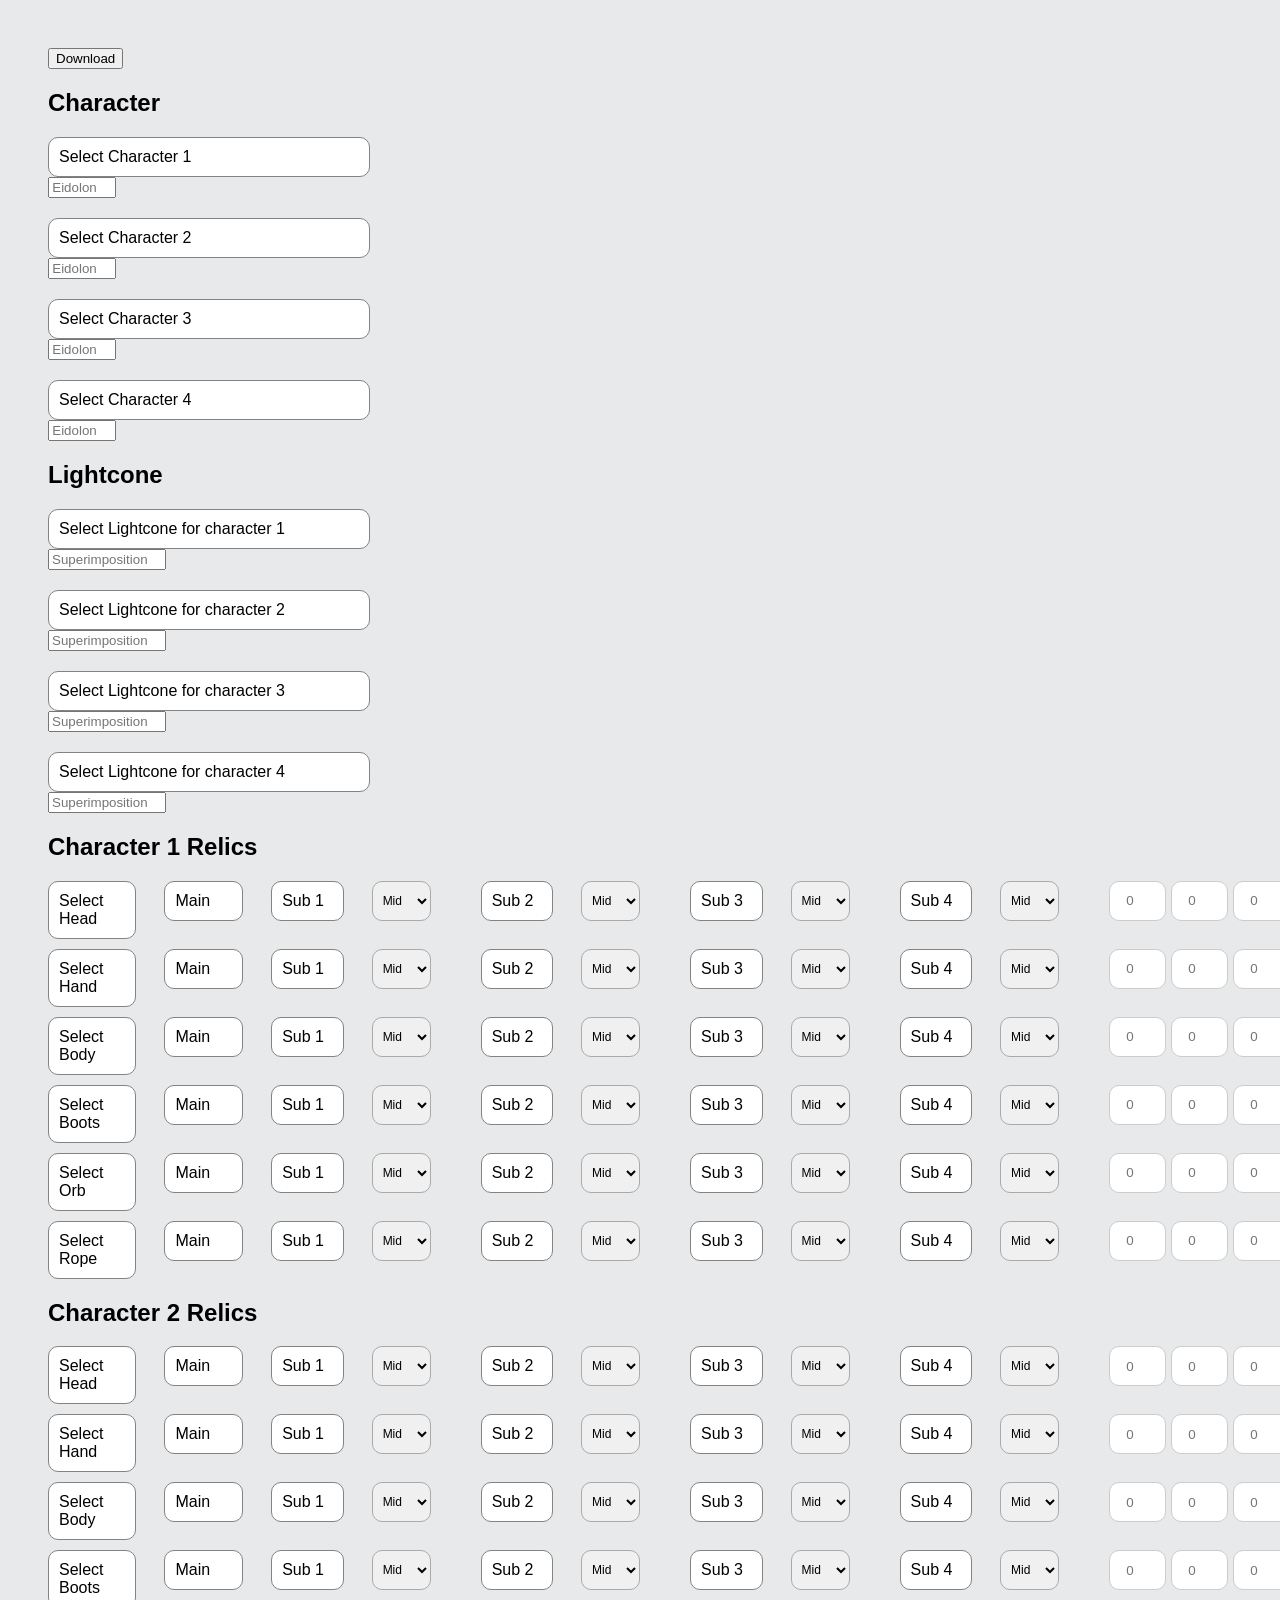
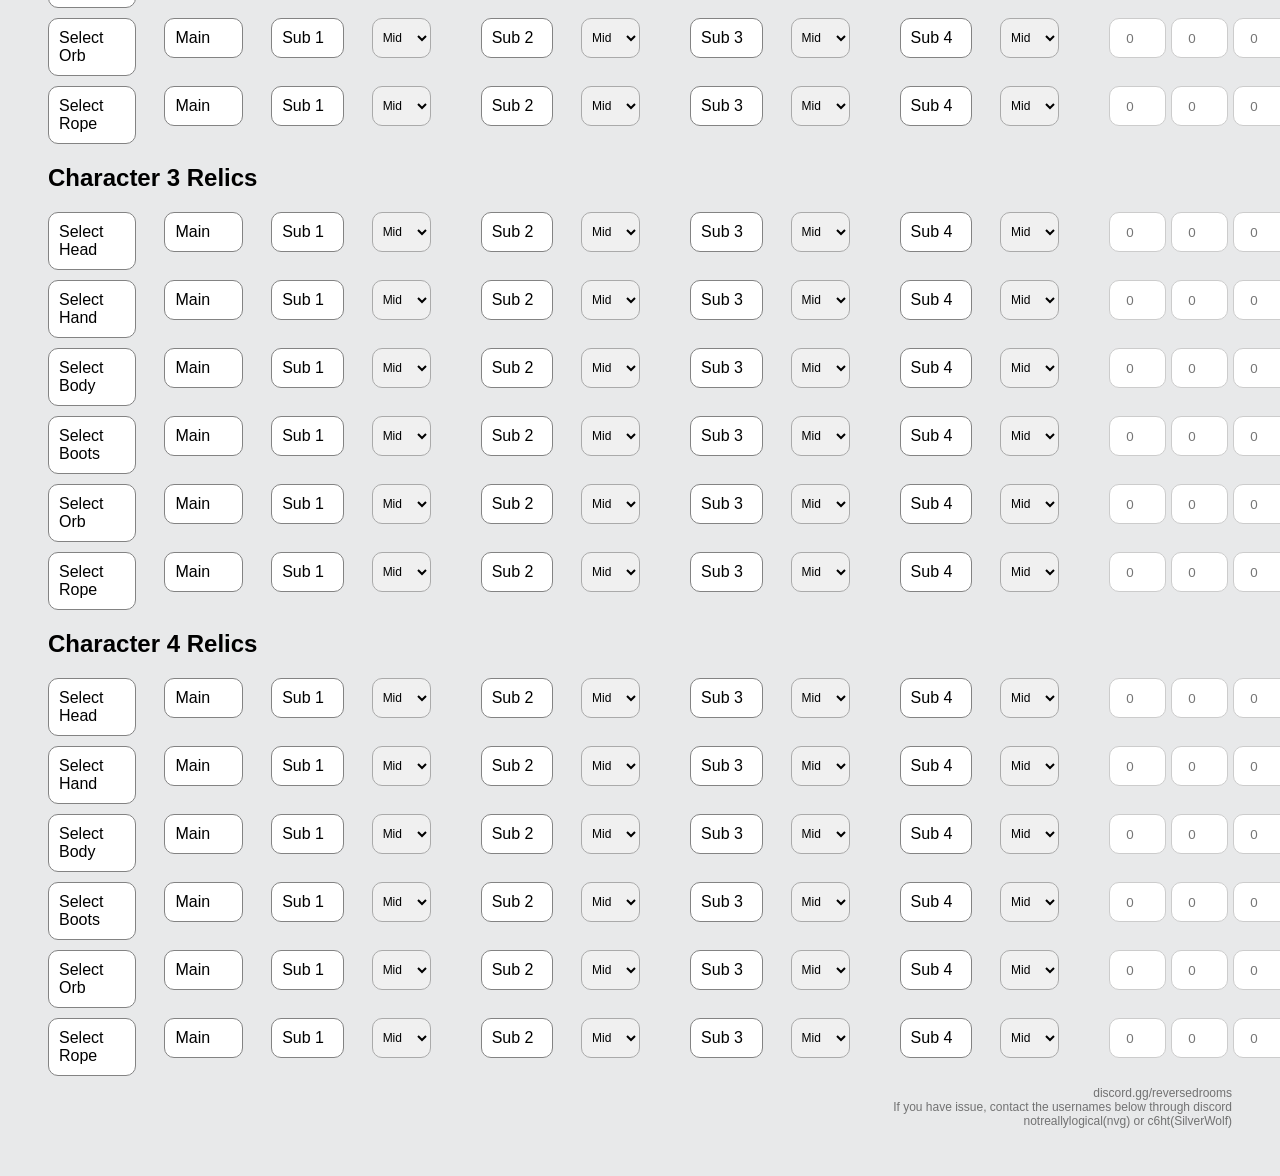
==== commit 2c664ef0: "Revert "Add import feature for character and lightcone, Relic WIP" This reverts commit 14f9a708dc2f7" ====
--- a/index.html
+++ b/index.html
@@ -4,12 +4,8 @@
 <meta charset="utf-8"/>
 <link rel="icon" type="image/png" href="favicon.png">
 <title>ASM Config Builder</title>
-
+<button id="export-btn">Download</button>
 <link rel="stylesheet" href="style.css">
-<input type="file" id="import-file" accept=".asm" style="display:none;">
-<button id ="import-btn">Import Config</button>
-<button id="export-btn">Export Config</button>
-
 </head>
 <body>
 <h2>Character</h2>
--- a/style.css
+++ b/style.css
@@ -150,10 +150,3 @@
     .step-dropdown:hover {
       background-color: #e0e0e0;
     }
-    #import-btn{
-      
-      background-color: rgb(161, 249, 161);
-    }
-    #export-btn{
-      background-color: rgb(230, 161, 161);
-    }
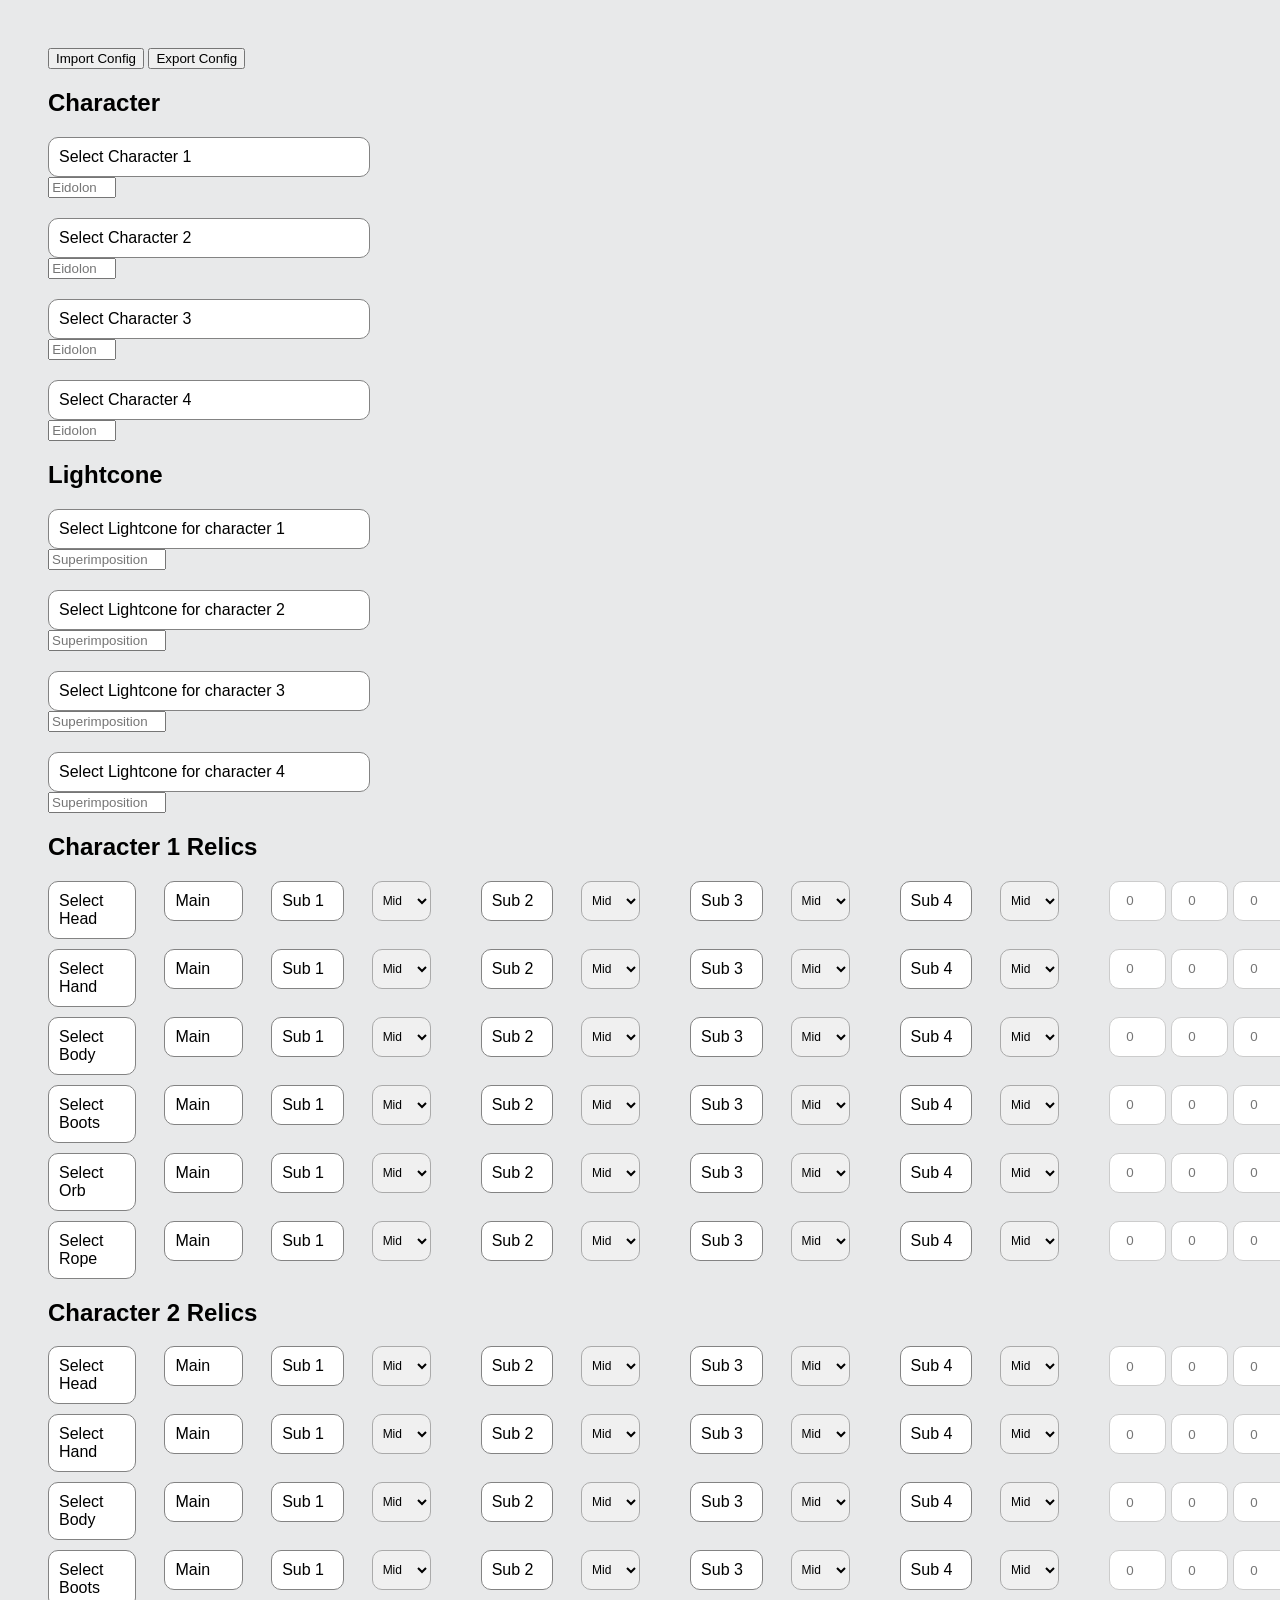
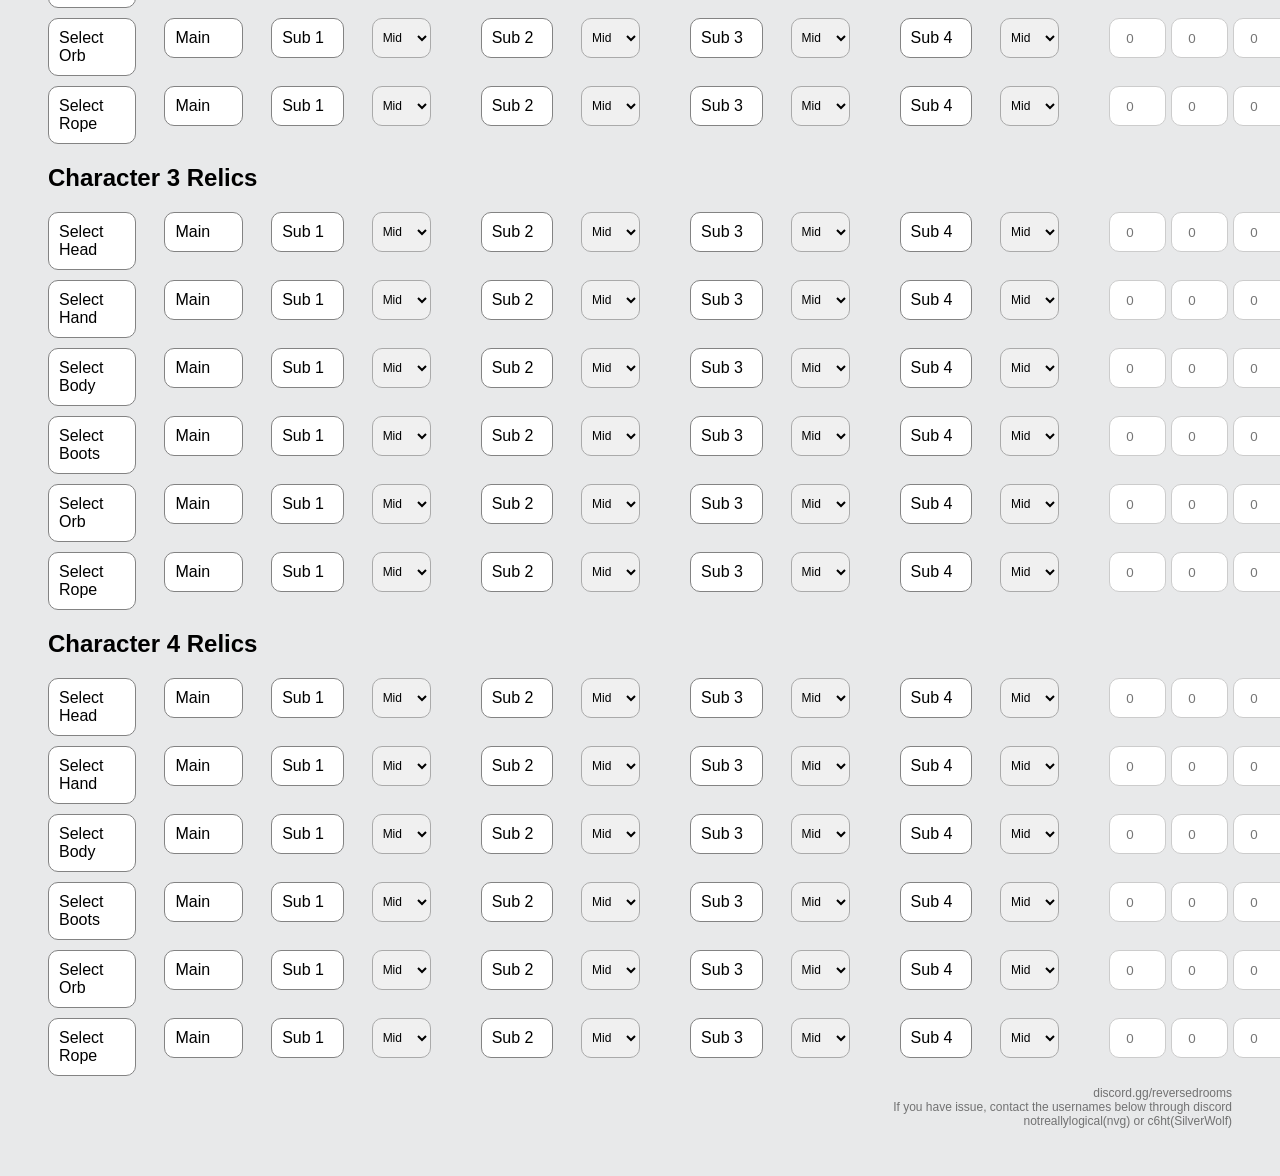
==== commit aef38872: ":>" ====
--- a/index.html
+++ b/index.html
@@ -4,8 +4,12 @@
 <meta charset="utf-8"/>
 <link rel="icon" type="image/png" href="favicon.png">
 <title>ASM Config Builder</title>
-<button id="export-btn">Download</button>
+
 <link rel="stylesheet" href="style.css">
+<input type="file" id="import-file" accept=".asm" style="display:none;">
+<button id ="import-btn">Import Config</button>
+<button id="export-btn">Export Config</button>
+
 </head>
 <body>
 <h2>Character</h2>
@@ -589,5 +593,3 @@
 <script src="script.js"></script>
 </body>
 </html>
-
-
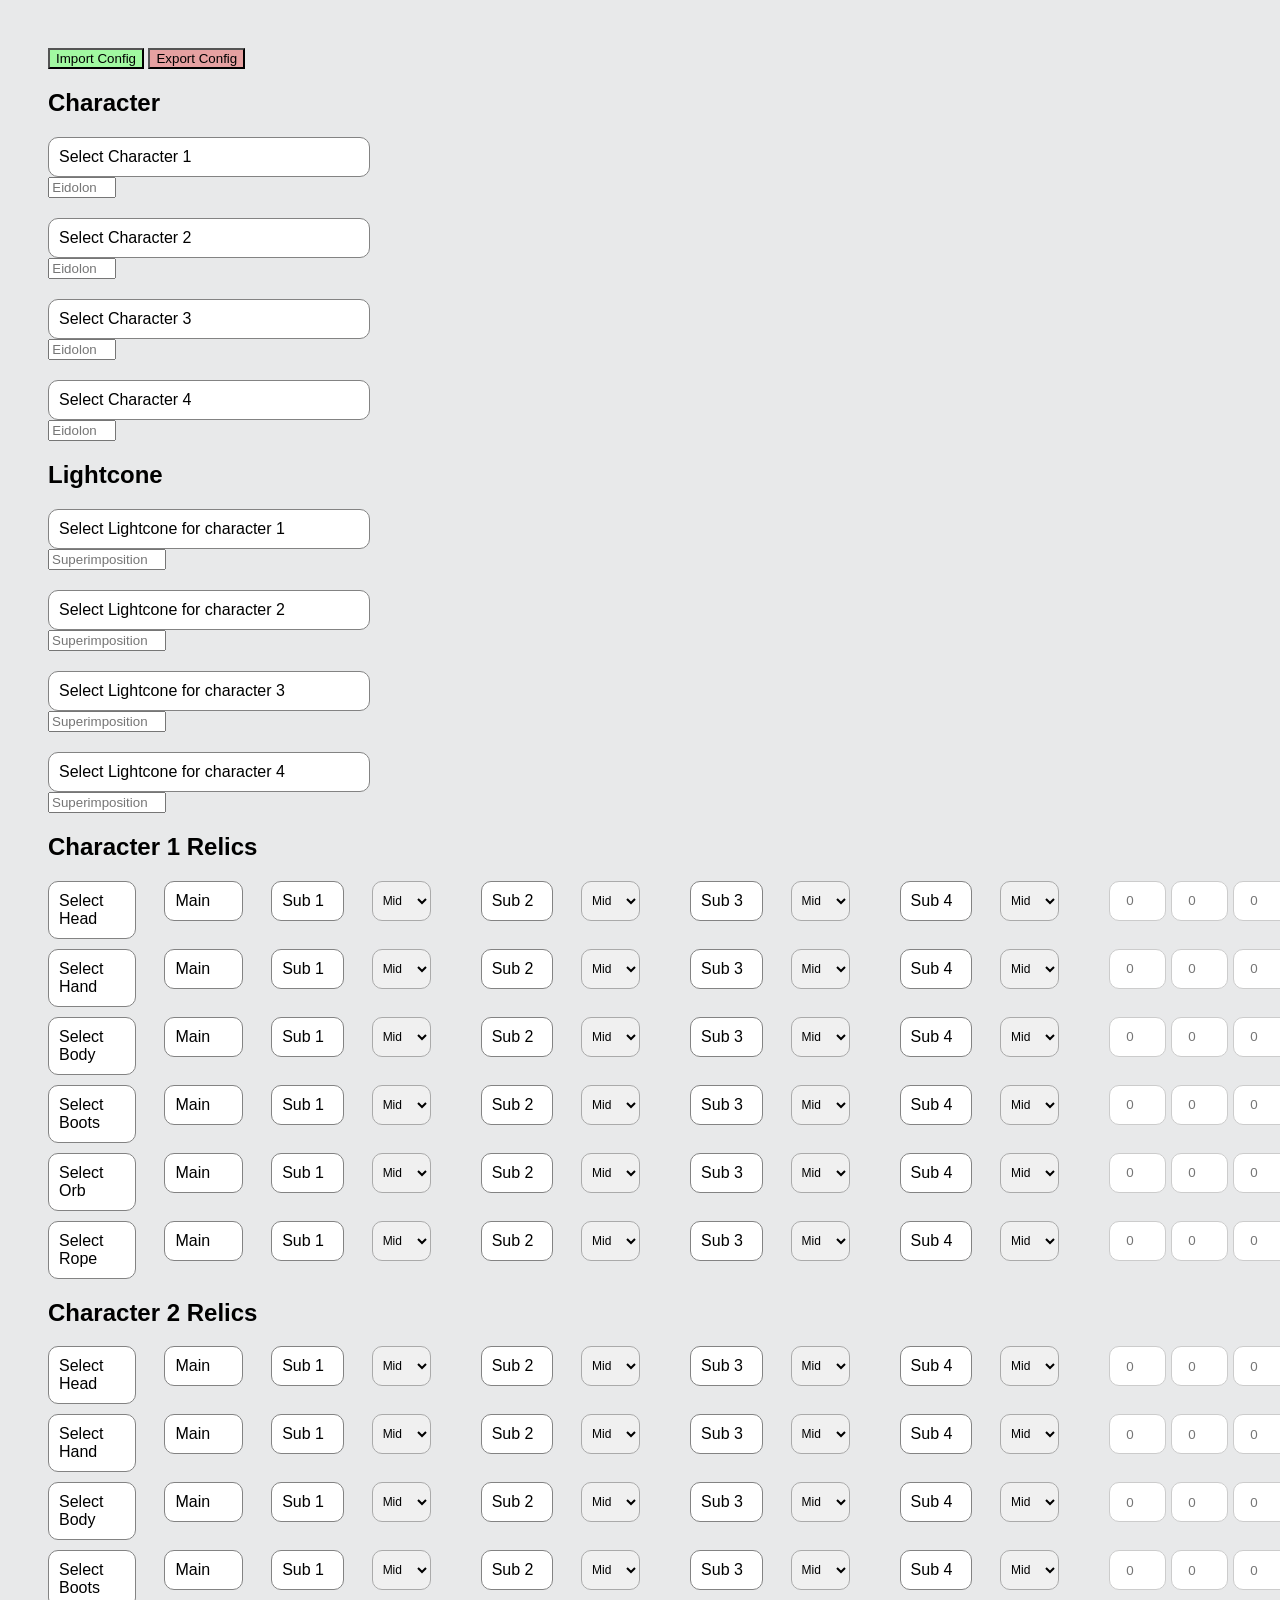
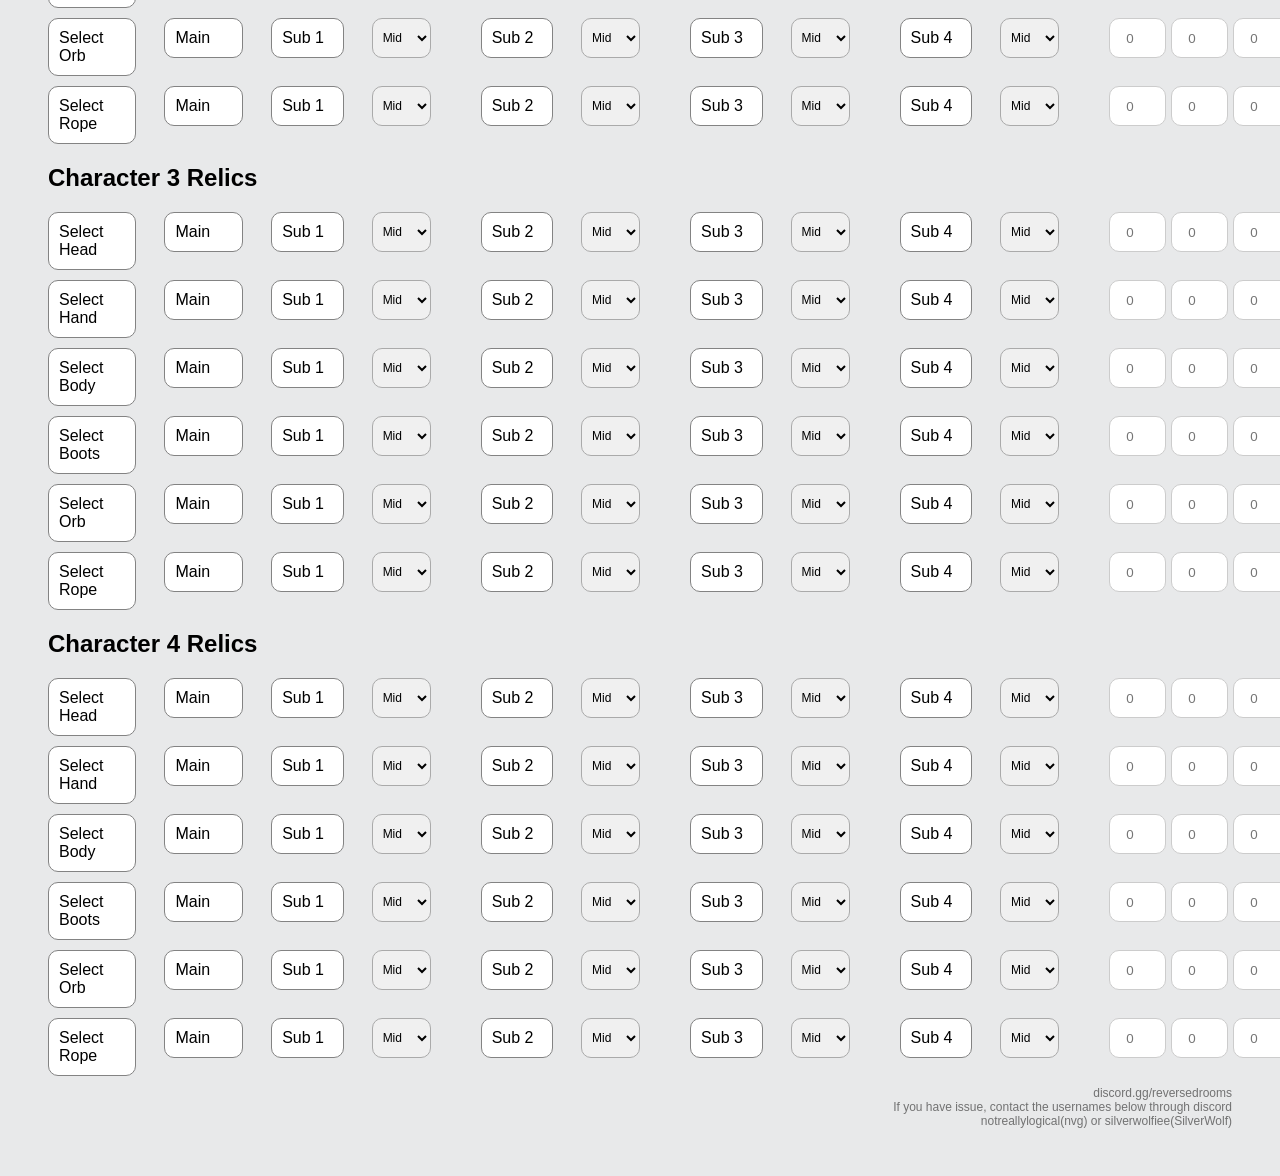
==== commit 05061feb: "Changed SilverWolf's Username" ====
--- a/index.html
+++ b/index.html
@@ -587,9 +587,10 @@
   
   <h3>discord.gg/reversedrooms</h3>
   <h3>If you have issue, contact the usernames below through discord</h3>
-  <h3>notreallylogical(nvg) or c6ht(SilverWolf)</h3>
+  <h3>notreallylogical(nvg) or silverwolfiee(SilverWolf)</h3>
   
 </footer>
 <script src="script.js"></script>
 </body>
 </html>
+
--- a/style.css
+++ b/style.css
@@ -1,4 +1,4 @@
- body {
+body {
       font-family: sans-serif;
       padding: 40px;
       background-color: #e8e9ea;
@@ -150,3 +150,15 @@
     .step-dropdown:hover {
       background-color: #e0e0e0;
     }
+    #import-btn{
+      
+      background-color: rgb(161, 249, 161);
+    }
+    #export-btn{
+      background-color: rgb(230, 161, 161);
+    }
+    }
+
+    .step-dropdown:hover {
+      background-color: #e0e0e0;
+    }
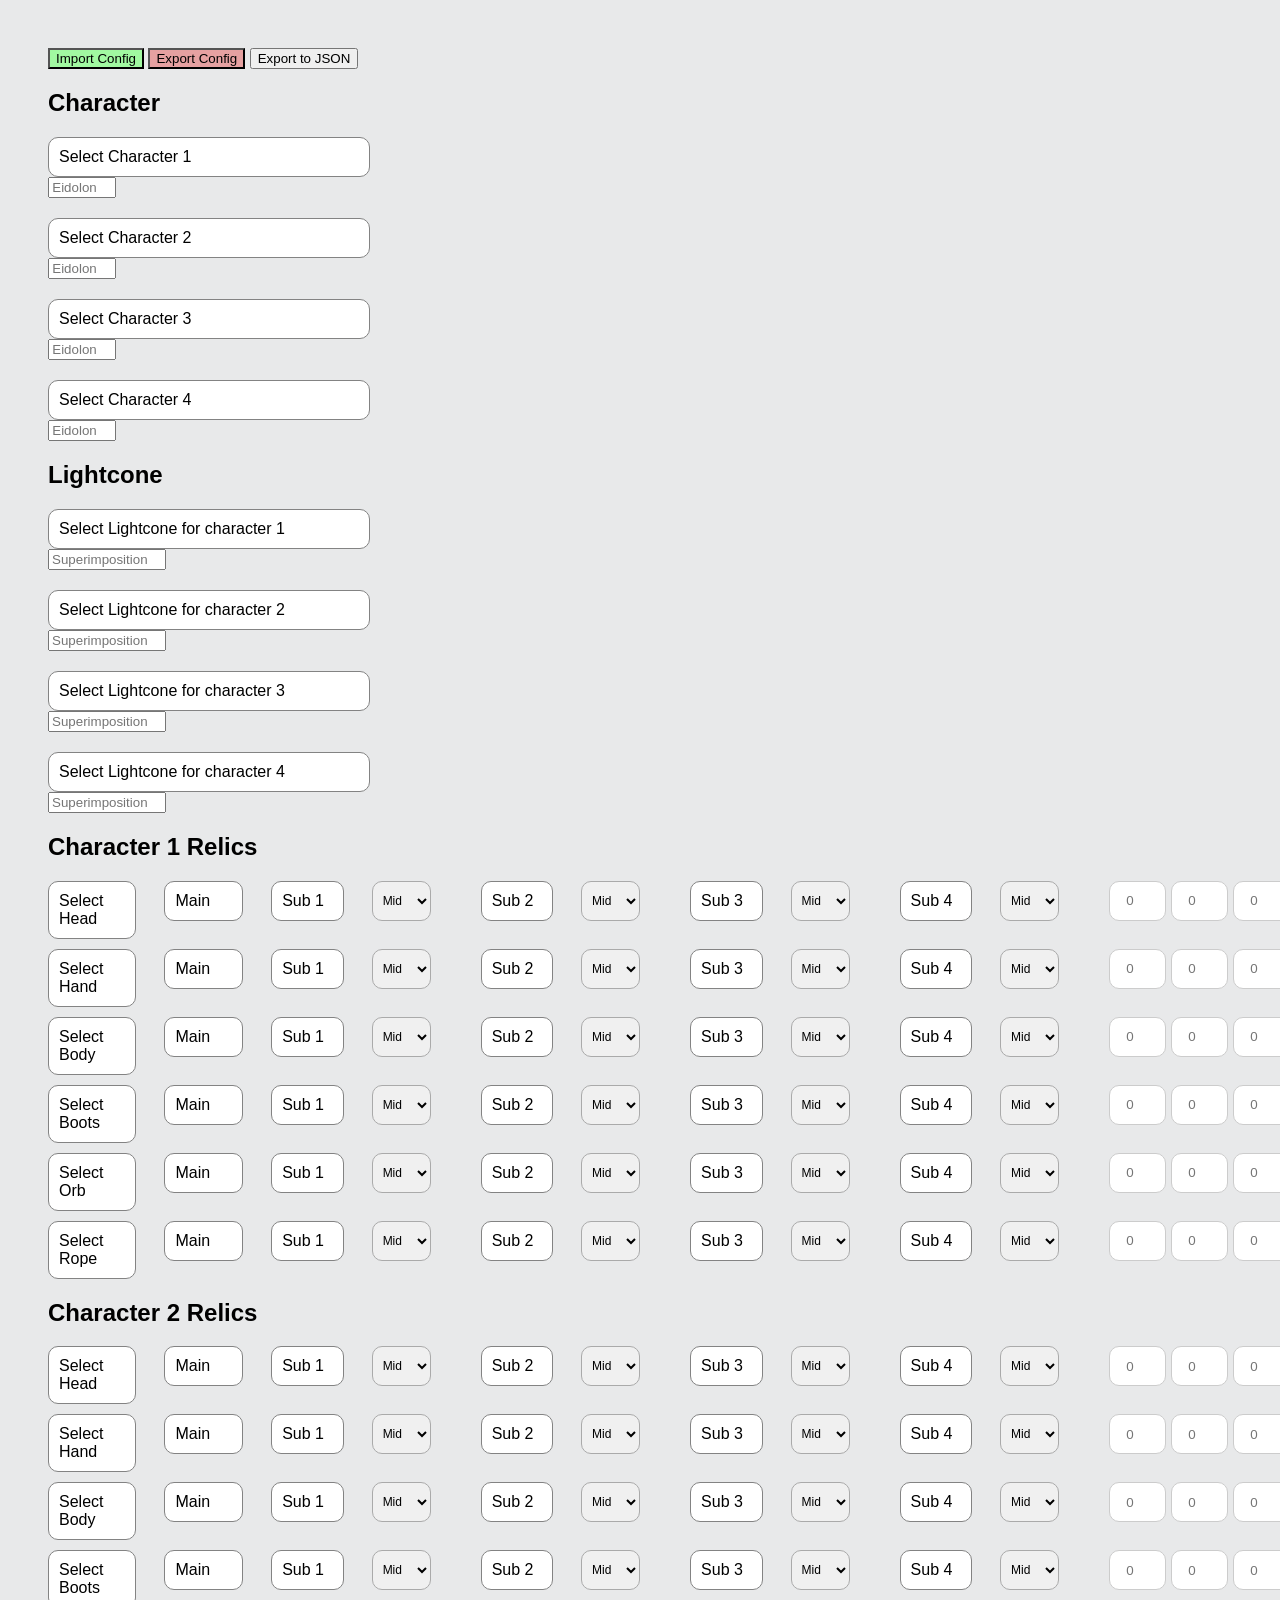
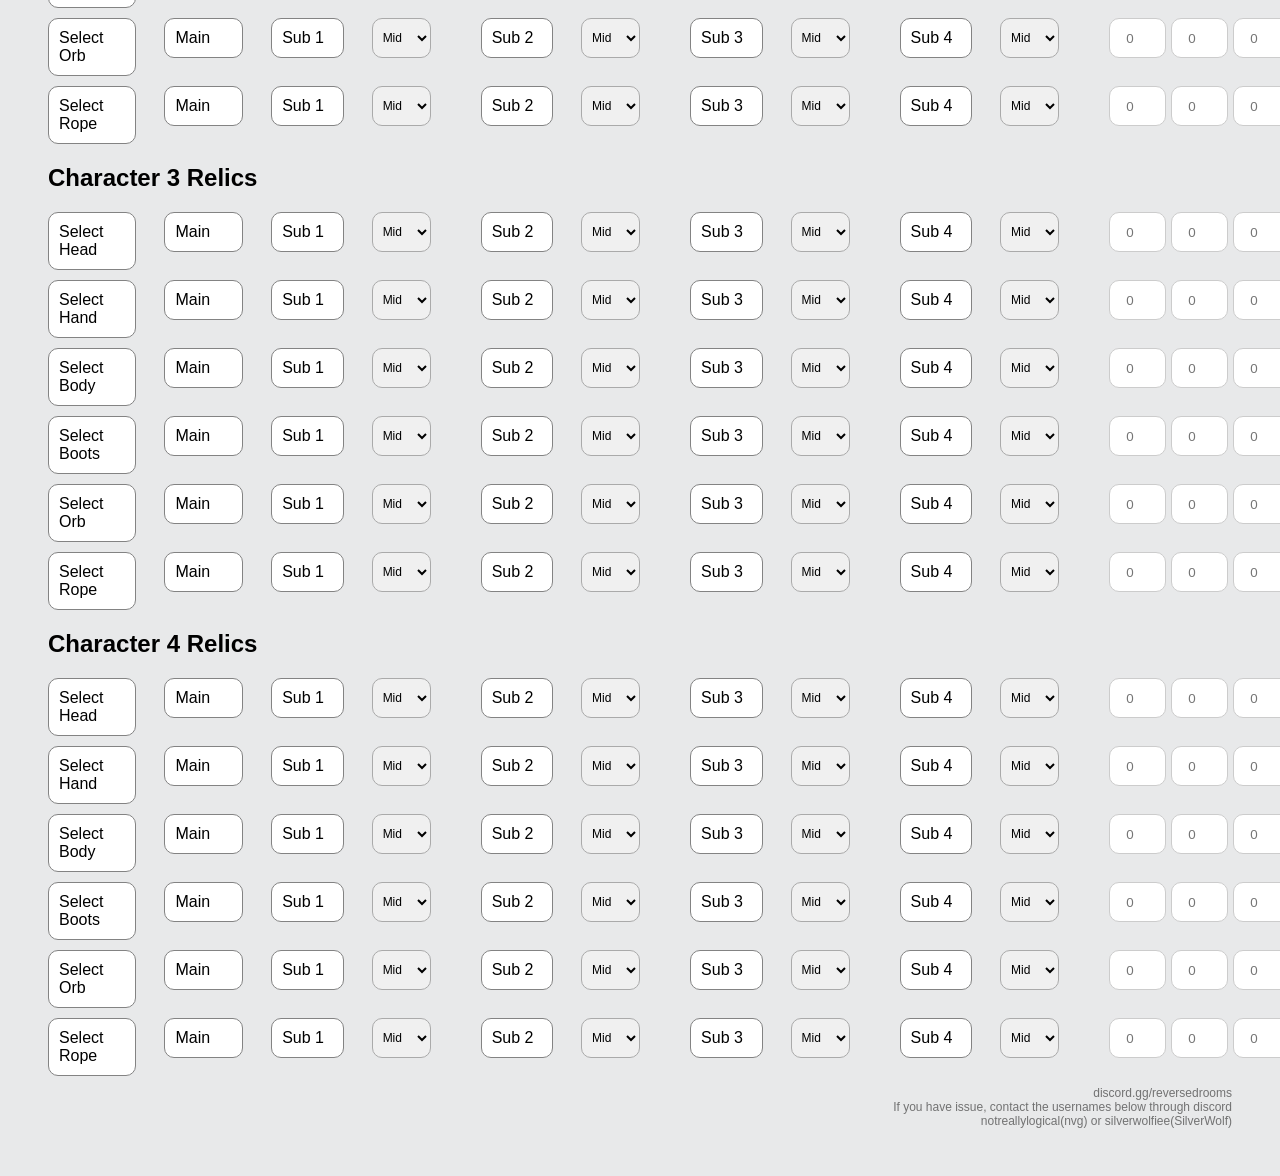
==== commit dec63e81: "add export config.json for zig server compability" ====
--- a/index.html
+++ b/index.html
@@ -9,6 +9,7 @@
 <input type="file" id="import-file" accept=".asm" style="display:none;">
 <button id ="import-btn">Import Config</button>
 <button id="export-btn">Export Config</button>
+<button id="export-json-btn">Export to JSON</button>
 
 </head>
 <body>
